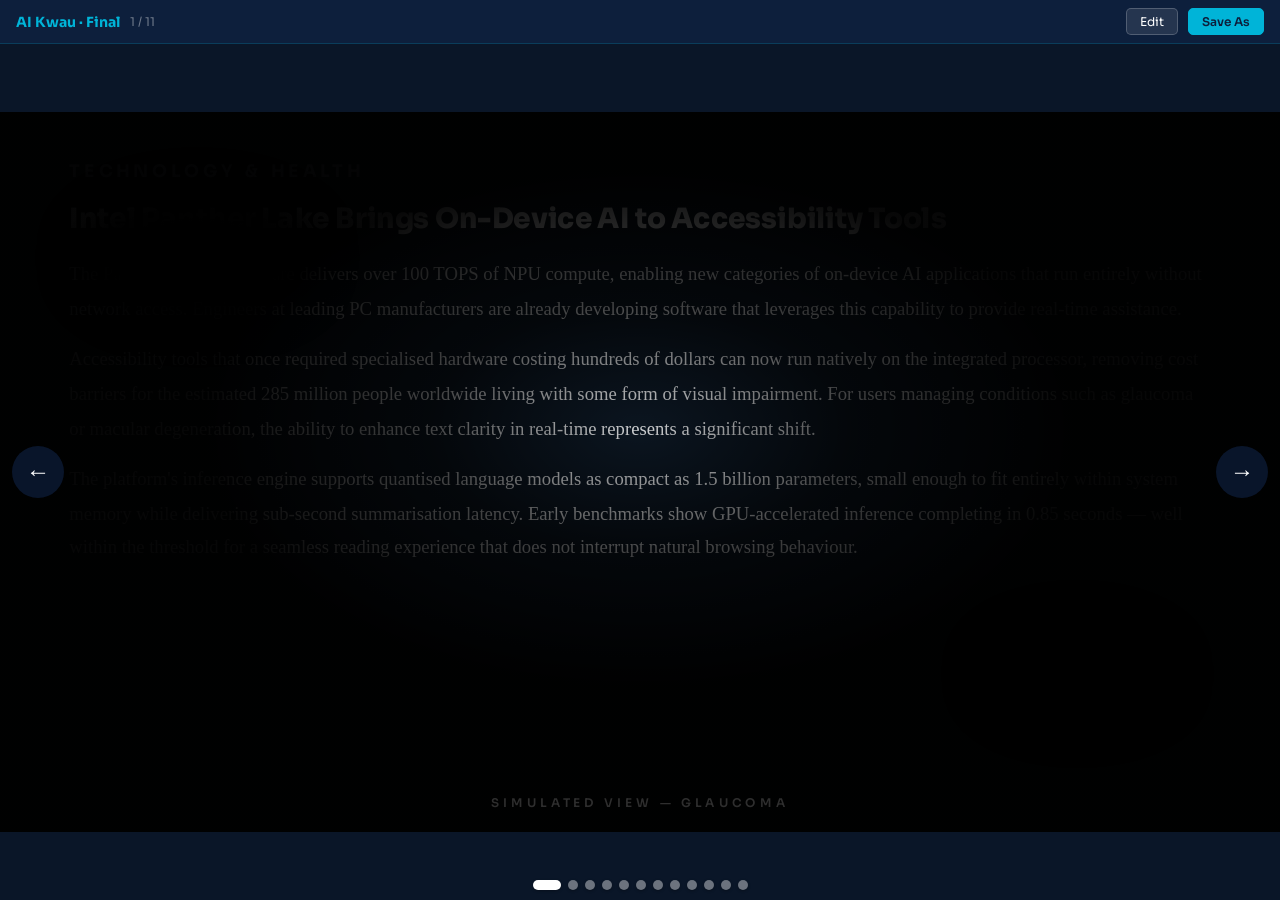
==== index.html @ 6c0c4f3b "slides: restore S7 arch, add Journey Map, clear S11 content - S7 (On-Device AI Stack): restore Brows" ====
<!DOCTYPE html>
<html lang="en">
<head>
<meta charset="UTF-8">
<meta name="viewport" content="width=device-width, initial-scale=1.0">
<title>AI Kwau — Final Presentation</title>
<link href="https://fonts.googleapis.com/css2?family=Sora:wght@300;400;600;700;800&display=swap" rel="stylesheet">
<style>
:root{
  --navy:#0d1f3c;--blue:#1a3a6b;
  --cyan:#00b4d8;--cyanl:#90e0ef;--cyanp:#caf0f8;
  --accent:#0077b6;--white:#fff;--bg:#f4f6fa;
  --gold:#f6ae2d;--goldd:#c9922a;
  --green:#06d6a0;
  --text:#1a1a2e;--muted:#4a5568;
}
*{box-sizing:border-box;margin:0;padding:0;}
body{font-family:'Sora',sans-serif;background:#0a1628;}

#toolbar{background:var(--navy);display:flex;align-items:center;padding:0 16px;height:44px;gap:10px;position:sticky;top:0;z-index:300;border-bottom:1px solid rgba(0,180,216,.2);}
.logo{font-family:'Sora',sans-serif;font-weight:700;font-size:14px;color:var(--cyan);}
.spacer{flex:1;}
.counter{font-size:12px;color:rgba(255,255,255,.4);font-family:'Sora',sans-serif;}
.tbtn{background:rgba(255,255,255,.1);border:1px solid rgba(255,255,255,.2);color:#fff;padding:5px 13px;border-radius:5px;font-size:12px;cursor:pointer;font-family:'Sora',sans-serif;}
.tbtn.primary{background:var(--cyan);border-color:var(--cyan);color:var(--navy);font-weight:600;}

@media(min-width:700px){
  body{height:100vh;overflow:hidden;display:flex;flex-direction:column;}
  #mobile-view{display:none;}
  #stage{flex:1;position:relative;overflow:hidden;}
  #slide-row{position:absolute;inset:0;}
  #slide-wrapper{position:absolute;inset:0;overflow:hidden;}
  .scaler{position:absolute;inset:0;width:960px;height:540px;transform-origin:top left;}
  .slide{position:absolute;inset:0;display:none;background:var(--white);}
  .slide.active{display:flex;}
  .snav{position:absolute;top:50%;transform:translateY(-50%);z-index:50;width:52px;height:52px;border-radius:50%;background:rgba(13,31,60,.7);color:#fff;border:none;font-size:24px;cursor:pointer;display:flex;align-items:center;justify-content:center;backdrop-filter:blur(4px);transition:background .2s;}
  .snav:hover{background:rgba(0,119,182,.9);}
  #btn-prev{left:12px;}#btn-next{right:12px;}
  #nav-bar{position:absolute;bottom:10px;left:0;right:0;display:flex;justify-content:center;z-index:50;}
  #dots{display:flex;gap:7px;}
  .dot{width:10px;height:10px;border-radius:50%;background:rgba(255,255,255,.4);cursor:pointer;transition:all .2s;box-shadow:0 1px 3px rgba(0,0,0,.3);}
  .dot.active{background:#fff;width:28px;border-radius:5px;}

  .tag{display:inline-block;font-family:'Sora',sans-serif;font-size:11px;font-weight:600;letter-spacing:2px;text-transform:uppercase;color:var(--cyan);background:rgba(0,180,216,.1);border:1px solid rgba(0,180,216,.3);padding:5px 14px;border-radius:20px;margin-bottom:16px;}
  .step-badge{display:inline-flex;align-items:center;gap:8px;font-family:'Sora',sans-serif;font-size:12px;font-weight:700;color:#fff;background:var(--cyan);padding:5px 14px;border-radius:20px;margin-bottom:14px;}
  .slide-title{font-family:'Sora',sans-serif;font-size:34px;font-weight:800;color:var(--navy);line-height:1.15;margin-bottom:8px;}
  .slide-sub{font-size:15px;color:var(--muted);line-height:1.6;font-weight:300;}
  .s-left{width:55%;padding:46px 48px;display:flex;flex-direction:column;justify-content:center;}
  .s-right{width:45%;display:flex;align-items:center;justify-content:center;position:relative;}

  /* S1 Cover */
  #s1{background:var(--navy);flex-direction:row;}
  #s1 .s-left{padding:54px 56px;}
  #s1 .brand{font-family:'Sora',sans-serif;font-size:68px;font-weight:800;color:#fff;letter-spacing:-3px;line-height:1;margin-bottom:6px;position:relative;align-self:flex-start;}
  #s1 .brand span{color:var(--cyan);}
  #s1 .tagline{font-size:16px;color:var(--cyanl);margin-bottom:5px;}
  #s1 .tagline-sub{font-family:'Sora',sans-serif;font-size:13px;color:rgba(144,224,239,.6);margin-bottom:30px;}
  #s1 .agenda{display:flex;flex-direction:column;gap:7px;}
  #s1 .ag-item{display:flex;align-items:center;gap:12px;font-size:13.5px;color:rgba(255,255,255,.75);}
  #s1 .ag-num{font-family:'Sora',sans-serif;font-size:13px;font-weight:800;color:var(--cyan);width:22px;}
  #s1 .s-right{background:linear-gradient(135deg,#0096c7,#023e8a);flex-direction:column;}
  #s1 .eye-svg{width:240px;height:240px;}
  #s1 .eye-cap{color:rgba(255,255,255,.35);font-size:10px;font-family:'Sora',sans-serif;letter-spacing:3px;margin-top:12px;}

  /* S2 */
  #s2{flex-direction:row;}
  #s2 .s-left{width:38%;background:var(--navy);padding:48px 38px;display:flex;flex-direction:column;justify-content:center;}
  #s2 .s-left .slide-title{color:#fff;font-size:34px;}
  #s2 .s-left .slide-sub{color:rgba(255,255,255,.55);font-size:14px;}
  #s2 .s-right{width:62%;display:flex;flex-direction:column;justify-content:center;align-items:stretch;}
  .pain-item{display:flex;align-items:center;gap:17px;padding:14px 19px;border-radius:12px;background:var(--bg);border-left:5px solid var(--cyan);}
  .pain-num{font-family:'Sora',sans-serif;font-size:24px;font-weight:800;color:var(--cyan);min-width:64px;}
  .pain-title{font-family:'Sora',sans-serif;font-size:18px;font-weight:700;color:var(--navy);line-height:1.2;}

  /* Feature demo slides */
  #sblind,#svisual1,#svisual2{flex-direction:row;}
  .fslide-left{width:42%;background:var(--navy);padding:40px 36px;display:flex;flex-direction:column;justify-content:center;gap:11px;}
  .fslide-right{width:58%;padding:28px 32px;display:flex;align-items:center;justify-content:center;}
  .demo-ph{width:100%;aspect-ratio:16/9;display:flex;flex-direction:column;align-items:center;justify-content:center;border:2px dashed rgba(0,180,216,.35);border-radius:16px;background:rgba(0,180,216,.04);gap:10px;padding:24px;}
  .ph-icon{font-size:44px;opacity:.45;}
  .ph-label{font-family:'Sora',sans-serif;font-size:13px;font-weight:700;color:rgba(0,180,216,.65);text-align:center;letter-spacing:.5px;}
  .ph-sub{font-family:'Sora',sans-serif;font-size:11px;color:rgba(0,180,216,.35);text-align:center;}
  .feat-item{display:flex;align-items:flex-start;gap:12px;padding:11px 14px;border-radius:10px;background:rgba(255,255,255,.06);border-left:3px solid rgba(0,180,216,.5);}
  .feat-item.gold{border-left-color:rgba(201,146,42,.6);}
  .feat-item.ai{border-left-color:rgba(0,180,216,.9);background:rgba(0,180,216,.1);}
  .fi-icon{font-size:20px;flex-shrink:0;margin-top:1px;}
  .fi-name{font-family:'Sora',sans-serif;font-size:14px;font-weight:700;color:#fff;line-height:1.2;}
  .fi-sub{font-family:'Sora',sans-serif;font-size:11px;color:rgba(255,255,255,.45);margin-top:2px;}

  /* S5 Live Demo transition */
  #s5{flex-direction:column;background:var(--navy);align-items:center;justify-content:center;text-align:center;}
  #s5 .demo-icon{font-size:64px;margin-bottom:18px;}
  #s5 .demo-title{font-family:'Sora',sans-serif;font-size:44px;font-weight:800;color:#fff;margin-bottom:10px;}
  #s5 .demo-sub{font-size:16px;color:rgba(255,255,255,.6);max-width:600px;line-height:1.6;margin-bottom:26px;}
  #s5 .demo-chip-row{display:flex;gap:10px;flex-wrap:wrap;justify-content:center;max-width:640px;}
  #s5 .demo-chip{font-size:12.5px;font-weight:600;color:var(--cyanl);background:rgba(0,180,216,.12);border:1px solid rgba(0,180,216,.3);padding:6px 16px;border-radius:20px;}

  /* S6 Journey */
  #s6{flex-direction:column;background:linear-gradient(135deg,#f0f7ff,#e8f4fd);}
  #s6 .s-top{padding:22px 48px 8px;}
  #s6 .journey{flex:1;display:flex;align-items:center;padding:0 28px 20px;gap:0;}
  /* Journey Map */
  #sjmap{flex-direction:column;background:linear-gradient(135deg,#f0f7ff,#e8f4fd);}
  #sjmap .s-top{padding:22px 48px 8px;}
  #sjmap .journey{flex:1;display:flex;align-items:center;padding:0 28px 20px;gap:0;}
  .j-step{flex:1;display:flex;flex-direction:column;align-items:center;text-align:center;position:relative;padding:0 4px;}
  .j-step:not(:last-child)::after{content:'→';position:absolute;right:-12px;top:20px;font-size:20px;color:var(--cyan);font-family:'Sora',sans-serif;z-index:2;}
  .j-icon{width:68px;height:68px;border-radius:50%;background:#fff;box-shadow:0 4px 14px rgba(0,0,0,.1);display:flex;align-items:center;justify-content:center;font-size:28px;margin-bottom:10px;border:3px solid var(--cyan);flex-shrink:0;}
  .j-step.gold .j-icon{border-color:var(--gold);}
  .j-name{font-family:'Sora',sans-serif;font-size:18px;font-weight:700;color:var(--navy);margin-bottom:5px;line-height:1.25;}
  .j-desc{font-size:13px;color:var(--muted);line-height:1.55;}
  .j-detail{font-size:10px;color:var(--accent);background:rgba(0,119,182,.07);border:1px solid rgba(0,119,182,.2);border-radius:8px;padding:4px 8px;line-height:1.5;text-align:center;margin-top:6px;width:100%;}

  /* S7 Architecture */
  #s7{flex-direction:column;background:linear-gradient(135deg,#f0f7ff,#e8f4fd);}
  #s7 .s-top{padding:20px 44px 10px;}
  #s7 .s-top .slide-title{color:var(--navy);font-size:34px;}
  #s7 .s-top .slide-sub{color:var(--muted);font-size:13px;}
  #s7 .arch-wrap{flex:1;padding:0 32px 14px;display:flex;flex-direction:column;gap:16px;justify-content:center;}
  #s7 .abox{background:rgba(0,0,0,.03);border-color:rgba(0,0,0,.1);}
  #s7 .abox.cyan{background:rgba(0,180,216,.09);border-color:rgba(0,180,216,.3);}
  #s7 .abox.gold{background:rgba(246,174,45,.1);border-color:rgba(201,146,42,.3);}
  #s7 .abox.green{background:rgba(6,214,160,.1);border-color:rgba(6,214,160,.3);}
  #s7 .abox-title{color:var(--navy);}
  #s7 .abox-sub{color:var(--muted);}
  #s7 .aarr{color:rgba(0,0,0,.25);}
  #s7 .arch-mid{color:var(--muted);border-top-color:rgba(0,0,0,.08);border-bottom-color:rgba(0,0,0,.08);}
  #s7 .result-chips{border-top-color:rgba(0,0,0,.1);}
  #s7 .rchip{background:rgba(0,0,0,.04);border-color:rgba(0,0,0,.1);}
  #s7 .rchip-num{color:var(--navy);}
  #s7 .rchip-lbl{color:var(--muted);}
  #s7 .arch-world-row{display:flex;align-items:stretch;gap:0;}
  .world-box{flex:1;border-radius:14px;padding:12px 16px;display:flex;flex-direction:column;gap:8px;}
  .world-box.browser{background:rgba(0,119,182,.05);border:2px solid rgba(0,119,182,.25);}
  .world-box.os{background:rgba(246,174,45,.07);border:2px solid rgba(201,146,42,.28);}
  .world-hdr{font-family:'Sora',sans-serif;font-size:14px;font-weight:800;color:var(--accent);margin-bottom:2px;}
  .world-box.os .world-hdr{color:var(--goldd);}
  .sub-world{border-radius:9px;padding:8px 12px;flex:1;display:flex;flex-direction:column;gap:5px;}
  .sub-world.main-w{background:rgba(0,180,216,.08);border:1px solid rgba(0,180,216,.3);}
  .sub-world.iso-w{background:rgba(0,119,182,.06);border:1px solid rgba(0,119,182,.2);}
  .sub-lbl{font-family:'Sora',sans-serif;font-size:10px;font-weight:700;letter-spacing:1px;text-transform:uppercase;margin-bottom:4px;}
  .sub-lbl.main-w{color:var(--cyan);}
  .sub-lbl.iso-w{color:var(--accent);}
  .w-item{font-family:'Sora',sans-serif;font-size:13px;font-weight:600;color:var(--navy);line-height:1.4;}
  .ce-bridge{text-align:center;font-family:'Sora',sans-serif;font-size:11px;color:var(--cyan);font-weight:600;letter-spacing:.5px;padding:2px 0;flex-shrink:0;}
  .nm-col{width:90px;flex-shrink:0;display:flex;flex-direction:column;align-items:center;justify-content:center;gap:6px;padding:0 6px;}
  .nm-lbl{font-family:'Sora',sans-serif;font-size:11px;font-weight:700;color:var(--accent);text-align:center;line-height:1.4;}
  .nm-arr{font-size:26px;color:var(--accent);opacity:.55;}
  .nm-sub{font-family:'Sora',sans-serif;font-size:9px;color:var(--muted);text-align:center;letter-spacing:.3px;}
  .os-item{display:flex;align-items:center;gap:10px;padding:8px 10px;background:rgba(201,146,42,.07);border-radius:9px;border:1px solid rgba(201,146,42,.2);}
  .os-icon{font-size:20px;flex-shrink:0;}
  .os-name{font-family:'Sora',sans-serif;font-size:13px;font-weight:700;color:var(--navy);line-height:1.2;}
  .os-sub-lbl{font-size:10px;color:var(--muted);margin-top:1px;}
  .br-item{display:flex;align-items:center;gap:10px;padding:8px 10px;background:rgba(0,119,182,.06);border-radius:9px;border:1px solid rgba(0,119,182,.2);}
  .arch-row7{display:flex;align-items:stretch;gap:0;}
  .abox{flex:1;background:rgba(255,255,255,.07);border:1px solid rgba(255,255,255,.13);border-radius:10px;padding:10px 12px;text-align:center;}
  .abox.cyan{background:rgba(0,180,216,.1);border-color:rgba(0,180,216,.35);}
  .abox.gold{background:rgba(246,174,45,.1);border-color:rgba(246,174,45,.3);}
  .abox.green{background:rgba(6,214,160,.1);border-color:rgba(6,214,160,.3);}
  .abox-icon{font-size:22px;margin-bottom:5px;}
  .abox-title{font-family:'Sora',sans-serif;font-size:16px;font-weight:700;color:#fff;margin-bottom:2px;}
  .abox-sub{font-size:12px;color:rgba(255,255,255,.4);line-height:1.5;}
  .aarr{width:30px;flex-shrink:0;display:flex;align-items:center;justify-content:center;color:rgba(0,180,216,.6);font-size:18px;}
  .arch-mid{text-align:center;font-family:'Sora',sans-serif;font-size:12px;font-weight:600;letter-spacing:1.5px;color:rgba(0,180,216,.5);padding:4px 0;}
  .result-chips{display:flex;gap:10px;justify-content:center;padding:4px 0;}
  .rchip{border-radius:10px;padding:7px 16px;text-align:center;}
  .rchip-num{font-family:'Sora',sans-serif;font-size:20px;font-weight:800;line-height:1;}
  .rchip-lbl{font-size:9px;margin-top:2px;}

  /* S8 Value */
  #s8{flex-direction:column;}
  #s8 .s-top{padding:28px 48px 10px;background:linear-gradient(90deg,#0d1f3c,#1a3a6b);}
  #s8 .s-top .slide-title{color:#fff;font-size:34px;}
  #s8 .s-top .slide-sub{color:rgba(255,255,255,.55);font-size:13px;}
  #s8 .cards-row{display:flex;flex:1;padding:16px 38px 32px;}
  .e-card{flex:1;margin:0 6px;padding:20px 16px;border-radius:12px;background:var(--bg);display:flex;flex-direction:column;gap:7px;border-top:4px solid var(--cyan);}
  .e-card .icon{font-size:26px;}
  .e-card .name{font-family:'Sora',sans-serif;font-size:22px;font-weight:700;color:var(--navy);line-height:1.3;}

  /* S10 Validation */
  #s10{flex-direction:column;background:linear-gradient(135deg,#f0f7ff,#e8f4fd);}
  #s10 .s-top{padding:20px 40px 8px;}
  #s10 .s-top .slide-title{color:var(--navy);font-size:34px;}
  #s10 .s-top .slide-sub{color:var(--muted);font-size:14px;}
  #s10 .val-body{flex:1;display:flex;padding:0 44px 18px;min-height:0;}
  #s10 .val-left{flex:1;display:flex;flex-direction:column;justify-content:space-between;}
  #s10 .val-hdr{display:grid;grid-template-columns:1fr 22px 1fr;gap:10px;padding:0 4px 6px;}
  #s10 .val-row{display:grid;grid-template-columns:1fr 22px 1fr;gap:10px;align-items:center;background:rgba(0,119,182,.05);border-radius:9px;padding:10px 14px;}
  #s10 .val-fb{font-size:16.5px;color:var(--text);}
  #s10 .val-arr{text-align:center;color:rgba(0,119,182,.5);font-size:15.5px;}
  #s10 .val-ship{font-size:18px;color:#059669;font-weight:700;}
  .vcheck{display:flex;align-items:flex-start;gap:10px;padding:8px 12px;border-radius:8px;background:rgba(6,214,160,.06);border-left:3px solid rgba(6,214,160,.5);margin-bottom:6px;}
  .vcheck-dot{width:18px;height:18px;border-radius:50%;background:rgba(6,214,160,.2);border:2px solid #06d6a0;display:flex;align-items:center;justify-content:center;font-size:9px;flex-shrink:0;margin-top:1px;}
  .vcheck-tx{font-size:12px;color:rgba(255,255,255,.85);line-height:1.5;}
  .vcheck-tx strong{color:var(--cyanl);}
  .iter-card{background:#fff;border-radius:10px;padding:12px 14px;border:1px solid rgba(0,0,0,.07);}
  .iter-title{font-family:'Sora',sans-serif;font-size:13px;font-weight:700;color:var(--navy);margin-bottom:8px;}
  .iter-row{display:flex;align-items:center;gap:8px;font-size:12px;color:var(--muted);margin-bottom:5px;line-height:1.45;}
  .iter-row .from{color:#e74c3c;text-decoration:line-through;font-family:'Sora',sans-serif;font-size:11px;}
  .iter-row .to{color:#059669;font-weight:700;font-family:'Sora',sans-serif;font-size:11px;}

  /* S11 Future Roadmap */
  #s11{flex-direction:column;background:linear-gradient(135deg,#f0f7ff,#e8f4fd);}
  #s11 .s-top{padding:24px 48px 10px;}
  #s11 .s-top .slide-title{color:var(--navy);font-size:34px;}
  #s11 .s-top .slide-sub{color:var(--muted);font-size:14px;}
  #s11 .rm-grid{flex:1;display:grid;grid-template-columns:1fr 1fr;grid-template-rows:auto auto;align-content:center;gap:12px;padding:0 48px 36px;}
  .rm-card{background:rgba(246,174,45,.08);border:1px solid rgba(201,146,42,.25);border-radius:14px;padding:12px 24px;display:flex;flex-direction:column;gap:6px;}
  .rm-icon{font-size:26px;}
  .rm-title{font-family:'Sora',sans-serif;font-size:22px;font-weight:800;color:var(--navy);}
  .rm-sub{font-size:15px;color:var(--muted);line-height:1.5;}

  /* KPIs */
  #skpi{flex-direction:column;background:linear-gradient(135deg,#f0f7ff,#e8f4fd);}
  #skpi .s-top{padding:18px 44px 4px;}
  #skpi .s-top .slide-title{font-size:34px;color:var(--navy);}
  #skpi .kpi-grid{display:flex;padding:0 40px 28px;gap:16px;flex:1;}
  .kpi-card{flex:1;background:var(--bg);border-radius:14px;padding:20px 18px;border-top:4px solid;box-shadow:0 2px 8px rgba(0,0,0,.05);}
  .kpi-card.cyan{border-top-color:var(--cyan);}
  .kpi-card.gold{border-top-color:var(--gold);}
  .kpi-card.green{border-top-color:var(--green);}
  .kpi-icon{font-size:28px;margin-bottom:8px;}
  .kpi-cat{font-family:'Sora',sans-serif;font-size:15px;font-weight:800;color:var(--navy);margin-bottom:12px;}
  .kpi-item{display:flex;align-items:flex-start;gap:8px;margin-bottom:8px;font-size:14px;color:var(--text);line-height:1.5;}
  .kpi-item .kpi-dot{width:6px;height:6px;border-radius:50%;flex-shrink:0;margin-top:6px;}
  .kpi-dot.cyan{background:var(--cyan);}
  .kpi-dot.gold{background:var(--gold);}
  .kpi-dot.green{background:var(--green);}
  .kpi-achieved{display:inline-block;font-family:'Sora',sans-serif;font-size:9px;font-weight:700;color:#059669;background:rgba(6,214,160,.12);border:1px solid rgba(6,214,160,.3);padding:1px 6px;border-radius:8px;margin-left:4px;}
}
@media(max-width:699px){
  #stage{display:none;}
  #mobile-view{display:block;padding:14px 14px 56px;}
  .mc{background:#fff;border-radius:18px;overflow:hidden;box-shadow:0 4px 22px rgba(0,0,0,.12);margin-bottom:16px;}
  .mh{padding:22px 18px 18px;}
  .mh.dark{background:var(--navy);}
  .mh.light{background:var(--bg);}
  .m-tag{display:inline-block;font-family:'Sora',sans-serif;font-size:10px;font-weight:600;letter-spacing:2px;text-transform:uppercase;color:var(--cyan);background:rgba(0,180,216,.15);border:1px solid rgba(0,180,216,.35);padding:4px 12px;border-radius:20px;margin-bottom:10px;}
  .m-tag.lt{color:var(--accent);background:rgba(0,119,182,.1);border-color:rgba(0,119,182,.3);}
  .m-title{font-family:'Sora',sans-serif;font-size:clamp(24px,6.5vw,30px);font-weight:800;color:#fff;line-height:1.2;margin-bottom:4px;}
  .m-title.dk{color:var(--navy);}
  .m-title span{color:var(--cyan);}
  .m-sub{font-size:clamp(13px,3.8vw,15px);color:rgba(255,255,255,.65);line-height:1.5;}
  .m-sub.dk{color:var(--muted);}
  .m-list{display:flex;flex-direction:column;gap:9px;padding:14px;}
  .m-grid{display:grid;grid-template-columns:1fr 1fr;gap:10px;padding:14px;}
  .m-ac{padding:15px;border-radius:12px;}
  .m-ac.c1{background:#e8f4fd;}.m-ac.c2{background:#fef3e2;}.m-ac.c3{background:#e8fdf5;}.m-ac.c4{background:#fde8f5;}.m-ac.c5{background:#f0e8fd;}
  .m-ac .icon{font-size:24px;margin-bottom:4px;}
  .m-ac .mpct{font-family:'Sora',sans-serif;font-size:clamp(22px,6vw,28px);font-weight:800;color:var(--accent);line-height:1;margin-bottom:5px;}
  .m-ac .name{font-family:'Sora',sans-serif;font-size:clamp(13px,3.5vw,15px);font-weight:700;color:var(--navy);}
  .m-pain{display:flex;align-items:center;gap:13px;padding:13px 15px;background:var(--bg);border-radius:11px;border-left:4px solid var(--cyan);}
  .m-pn{font-family:'Sora',sans-serif;font-size:clamp(19px,5.2vw,23px);font-weight:800;color:var(--cyan);min-width:58px;}
  .m-pt{font-family:'Sora',sans-serif;font-size:clamp(15px,4.2vw,18px);font-weight:700;color:var(--navy);}
  .m-ev{display:flex;align-items:center;gap:8px;font-size:clamp(13px,3.6vw,15px);color:rgba(255,255,255,.8);margin-top:7px;}
  .m-evn{font-family:'Sora',sans-serif;font-size:clamp(18px,5vw,22px);font-weight:800;color:var(--cyan);}
  .m-feat{background:var(--navy);border-radius:12px;padding:15px;position:relative;overflow:hidden;margin-bottom:9px;}
  .m-feat::before{content:'';position:absolute;top:0;left:0;right:0;height:4px;background:var(--cyan);}
  .m-frow{display:flex;align-items:center;gap:10px;margin-bottom:5px;}
  .m-ficon{font-size:22px;}
  .m-fname{font-family:'Sora',sans-serif;font-size:clamp(15px,4vw,17px);font-weight:700;color:#fff;}
  .m-ftag{font-size:clamp(11px,3vw,13px);color:var(--cyan);font-family:'Sora',sans-serif;font-weight:600;margin-left:auto;}
  .m-fen{font-size:clamp(12px,3.2vw,14px);color:rgba(255,255,255,.5);font-family:'Sora',sans-serif;}
  .m-jstep{display:flex;gap:14px;padding:13px 15px;background:var(--bg);border-radius:12px;margin-bottom:9px;align-items:center;}
  .m-jicon{width:52px;height:52px;border-radius:50%;background:#fff;border:3px solid var(--cyan);display:flex;align-items:center;justify-content:center;font-size:24px;flex-shrink:0;}
  .m-jname{font-family:'Sora',sans-serif;font-size:clamp(14px,3.8vw,16px);font-weight:700;color:var(--navy);}
  .m-jdesc{font-size:clamp(12px,3.3vw,14px);color:var(--muted);line-height:1.45;margin-top:2px;}
  .m-sum{display:flex;gap:12px;background:rgba(0,180,216,.07);border-radius:11px;padding:13px 15px;border-left:4px solid var(--cyan);margin-bottom:9px;}
  .m-si{font-size:19px;min-width:24px;}
  .m-st{font-size:clamp(13px,3.7vw,15px);color:var(--text);line-height:1.55;}
  .m-st strong{color:var(--accent);font-family:'Sora',sans-serif;}
  .m-ag{display:flex;gap:11px;padding:10px 16px;align-items:center;border-bottom:1px solid rgba(0,0,0,.05);}
  .m-agn{font-family:'Sora',sans-serif;font-size:clamp(14px,3.8vw,16px);font-weight:800;color:var(--cyan);min-width:24px;}
  .m-agt{font-size:clamp(14px,3.8vw,16px);color:var(--text);}
}
body.edit-mode .slide [contenteditable]{outline:1.5px dashed rgba(0,180,216,.55);border-radius:3px;cursor:text;}
body.edit-mode .slide [contenteditable]:focus{outline:2px solid var(--cyan);background:rgba(0,180,216,.04);}
#btn-edit.on,#btn-move.on{background:rgba(0,180,216,.2);border-color:var(--cyan);color:var(--cyan);}
#btn-move{display:none;}
body.edit-mode #btn-move{display:inline-flex;}
body.move-mode #scaler,body.move-mode #scaler *{cursor:grab!important;}
body.move-mode #scaler *:active{cursor:grabbing!important;}
</style>
</head>
<body>

<div id="toolbar">
  <span class="logo">AI Kwau · Final</span>
  <span class="counter" id="counter">1 / 11</span>
  <div class="spacer"></div>
  <button class="tbtn" id="btn-edit" onclick="toggleEdit()"> Edit</button>
  <button class="tbtn" id="btn-move" onclick="toggleMove()">↖ Move</button>
  <button class="tbtn primary" onclick="saveAsNew()"> Save As</button>
</div>

<div id="stage">
  <div id="slide-row">
    <div id="slide-wrapper">
      <div class="scaler" id="scaler">

      <!-- Glaucoma Vision Simulation — slide 1 -->
      <div class="slide active" id="smot" style="overflow:hidden;background:#0b1520;">
        <!-- Simulated webpage text fills the entire slide -->
        <div style="position:absolute;inset:0;padding:36px 52px;font-family:'Georgia',serif;color:rgba(255,255,255,.8);overflow:hidden;">
          <div style="font-family:'Sora',sans-serif;font-size:13px;font-weight:700;color:rgba(255,255,255,.5);letter-spacing:3px;text-transform:uppercase;margin-bottom:14px;">Technology &amp; Health</div>
          <div style="font-family:'Sora',sans-serif;font-size:21px;font-weight:800;color:rgba(255,255,255,.9);line-height:1.25;margin-bottom:16px;">Intel Panther Lake Brings On-Device AI to Accessibility Tools</div>
          <div style="font-size:14px;line-height:1.85;margin-bottom:12px;">The Panther Lake architecture delivers over 100 TOPS of NPU compute, enabling new categories of on-device AI applications that run entirely without network access. Engineers at leading PC manufacturers are already developing software that leverages this capability to provide real-time assistance.</div>
          <div style="font-size:14px;line-height:1.85;margin-bottom:12px;">Accessibility tools that once required specialised hardware costing hundreds of dollars can now run natively on the integrated processor, removing cost barriers for the estimated 285 million people worldwide living with some form of visual impairment. For users managing conditions such as glaucoma or macular degeneration, the ability to enhance text clarity in real-time represents a significant shift.</div>
          <div style="font-size:14px;line-height:1.85;">The platform's inference engine supports quantised language models as compact as 1.5 billion parameters, small enough to fit entirely within system memory while delivering sub-second summarisation latency. Early benchmarks show GPU-accelerated inference completing in 0.85 seconds — well within the threshold for a seamless reading experience that does not interrupt natural browsing behaviour.</div>
        </div>
        <!-- Strong radial vignette: tight clear centre, near-black periphery -->
        <div style="position:absolute;inset:0;background:radial-gradient(ellipse 34% 36% at 50% 44%,transparent 0%,rgba(0,0,0,.68) 48%,rgba(0,0,0,.97) 100%);pointer-events:none;"></div>
        <!-- Scotoma patch — upper-left -->
        <div style="position:absolute;top:11%;left:6%;width:180px;height:100px;background:rgba(0,0,0,.92);border-radius:50%;filter:blur(14px);pointer-events:none;"></div>
        <!-- Scotoma patch — lower-right -->
        <div style="position:absolute;bottom:14%;right:8%;width:150px;height:85px;background:rgba(0,0,0,.9);border-radius:50%;filter:blur(12px);pointer-events:none;"></div>
        <!-- Caption -->
        <div style="position:absolute;bottom:16px;left:50%;transform:translateX(-50%);font-family:'Sora',sans-serif;font-size:9px;font-weight:600;letter-spacing:3px;text-transform:uppercase;color:rgba(255,255,255,.18);white-space:nowrap;">Simulated View — Glaucoma</div>
      </div>

      <!-- S1 Cover -->
      <div class="slide" id="s1">
        <div class="s-left">
          <div class="tag">Final Presentation</div>
          <div class="brand">AI<span>·</span>Kwau<span style="position:absolute;left:100%;bottom:65%;font-family:'Sora',sans-serif;font-size:15px;font-weight:400;color:var(--cyanl);opacity:.8;letter-spacing:2px;white-space:nowrap;line-height:1;">愛看有</span></div>
          <div class="tagline">Webcam × AI — see clearly, understand instantly</div>
          <div style="margin-top:24px;padding-top:11px;border-top:1px solid rgba(255,255,255,.08);">
            <div style="font-family:'Sora',sans-serif;font-size:12px;font-weight:600;letter-spacing:2px;text-transform:uppercase;color:rgba(144,224,239,.5);margin-bottom:6px;">Team</div>
            <div style="font-family:'Sora',sans-serif;font-size:15px;color:rgba(255,255,255,.7);">Calvin Chen &nbsp;·&nbsp; Ava Lu &nbsp;·&nbsp; Thomas Chang &nbsp;·&nbsp; Yorke Lee</div>
          </div>
        </div>
        <div class="s-right">
          <svg class="eye-svg" viewBox="0 0 200 200">
            <defs><radialGradient id="eg" cx="50%" cy="50%"><stop offset="0%" stop-color="#00b4d8" stop-opacity=".3"/><stop offset="100%" stop-color="#023e8a" stop-opacity="0"/></radialGradient></defs>
            <circle cx="100" cy="100" r="90" fill="none" stroke="rgba(0,180,216,.12)" stroke-width="1"/>
            <circle cx="100" cy="100" r="70" fill="none" stroke="rgba(0,180,216,.18)" stroke-width="1"/>
            <circle cx="100" cy="100" r="50" fill="none" stroke="rgba(0,180,216,.28)" stroke-width="1.5"/>
            <ellipse cx="100" cy="100" rx="80" ry="36" fill="none" stroke="rgba(0,180,216,.5)" stroke-width="1.5"/>
            <circle cx="100" cy="100" r="28" fill="url(#eg)" stroke="rgba(0,180,216,.6)" stroke-width="2"/>
            <circle cx="100" cy="100" r="12" fill="rgba(0,180,216,.4)" stroke="#00b4d8" stroke-width="1.5"/>
            <circle cx="100" cy="100" r="4" fill="#00b4d8"/>
            <path d="M60 60 Q100 20 140 60" fill="none" stroke="#00b4d8" stroke-width="1.5" stroke-dasharray="3,4" opacity=".6"/>
            <path d="M20 20L20 34M20 20L34 20" stroke="rgba(0,180,216,.5)" stroke-width="2" fill="none"/>
            <path d="M180 20L166 20M180 20L180 34" stroke="rgba(0,180,216,.5)" stroke-width="2" fill="none"/>
            <path d="M20 180L20 166M20 180L34 180" stroke="rgba(0,180,216,.5)" stroke-width="2" fill="none"/>
            <path d="M180 180L166 180M180 180L180 166" stroke="rgba(0,180,216,.5)" stroke-width="2" fill="none"/>
          </svg>
        </div>
      </div>

      <!-- S2 Problem Statement — left panel updated with competitor context -->
      <div class="slide" id="s2">
        <div class="s-left" style="width:36%;background:var(--navy);padding:44px 38px;display:flex;flex-direction:column;justify-content:center;">
          <div class="step-badge">1 · Problem Statement</div>
          <div class="slide-title" style="color:#fff;line-height:1.05;margin-bottom:4px;">The 20%</div>
          <div style="font-family:'Sora',sans-serif;font-size:15px;font-weight:400;color:rgba(255,255,255,.55);margin-bottom:16px;">Vision-Impaired PC Users</div>
          <div style="background:rgba(0,180,216,.1);border:1px solid rgba(0,180,216,.3);border-radius:14px;padding:16px 22px;margin-bottom:12px;">
            <div style="font-family:'Sora',sans-serif;font-size:56px;font-weight:800;color:var(--cyan);line-height:1;">59%</div>
            <div style="font-size:14px;color:rgba(255,255,255,.75);margin-top:8px;line-height:1.4;">never adopted an assistive tool</div>
          </div>
          <div style="padding:10px 14px;background:rgba(231,76,60,.08);border:1px solid rgba(231,76,60,.28);border-radius:10px;margin-bottom:10px;">
            <div style="font-family:'Sora',sans-serif;font-size:10px;font-weight:700;color:rgba(231,76,60,.85);letter-spacing:.5px;margin-bottom:6px;">Why Existing Tools Are Abandoned</div>
            <div style="font-family:'Sora',sans-serif;font-size:12px;color:rgba(255,255,255,.6);margin-bottom:4px;"><span style="color:var(--gold);font-weight:700;">⏻ Always-on required</span> — Magnifier &amp; Narrator need constant manual activation</div>
            <div style="font-family:'Sora',sans-serif;font-size:12px;color:rgba(255,255,255,.6);"><span style="color:var(--gold);font-weight:700;"> Special hardware</span> — Tobii eye trackers cost $100–$300 extra</div>
          </div>
          <div style="font-size:11px;color:rgba(255,255,255,.25);">Survey n=17 · Avg PC experience 3.4 / 5</div>
        </div>
        <div class="s-right" style="width:64%;padding:32px 40px;display:flex;flex-direction:column;justify-content:center;gap:11px;">
          <div style="font-family:'Sora',sans-serif;font-size:11px;font-weight:700;letter-spacing:2px;text-transform:uppercase;color:var(--accent);margin-bottom:2px;">Five Daily Pain Points</div>
          <div class="pain-item"><div class="pain-num">71%</div><div class="pain-title">Eye strain from long screen time</div></div>
          <div class="pain-item"><div class="pain-num">65%</div><div class="pain-title">Text too small to read</div></div>
          <div class="pain-item"><div class="pain-num">47%</div><div class="pain-title">Low screen contrast</div></div>
          <div class="pain-item"><div class="pain-num">24%</div><div class="pain-title">Cursor hard to track and locate</div></div>
          <div class="pain-item"><div class="pain-num">18%</div><div class="pain-title">Can't find buttons or links</div></div>
        </div>
      </div>

      <!-- Blind Area — feature slide with demo video placeholder -->
      <div class="slide" id="sblind">
        <div class="fslide-left">
          <div class="step-badge" style="background:var(--goldd);">2 · Proposed Solution</div>
          <div class="slide-title" style="color:#fff;font-size:30px;line-height:1.1;margin-bottom:4px;">Blind Area<span style="font-family:'Sora',sans-serif;font-size:14px;font-weight:300;color:rgba(255,255,255,.45);display:block;margin-top:4px;">Unvisited zones — AI detects &amp; guides</span></div>
          <div class="feat-item gold">
            <div><div class="fi-name">Gaze Heatmap</div><div class="fi-sub">Gaussian Mixture Model — maps visited vs cold zones across the page</div></div>
          </div>
        </div>
        <div class="fslide-right">
          <div class="demo-ph">
            <div class="ph-label">Demo Video — Blind-Spot Hints</div>
            <div class="ph-sub">Replace with demo video file</div>
          </div>
        </div>
      </div>

      <!-- Visible Area: Text Enhancement — feature slide with screenshot/GIF placeholder -->
      <div class="slide" id="svisual1">
        <div class="fslide-left">
          <div class="step-badge">2 · Proposed Solution</div>
          <div class="slide-title" style="color:#fff;font-size:30px;line-height:1.1;margin-bottom:4px;">Visible Area<span style="font-family:'Sora',sans-serif;font-size:14px;font-weight:300;color:rgba(255,255,255,.45);display:block;margin-top:4px;">Text Enhancement — triggered by gaze hold</span></div>
          <div class="feat-item">
            <div><div class="fi-name">Bold &amp; Darken</div><div class="fi-sub">Heavier weight + darkened text on the hovered paragraph</div></div>
          </div>
          <div class="feat-item">
            <div><div class="fi-name">Font Enlargement</div><div class="fi-sub">Adjustable 1.0×–3.0× via popup slider — live preview</div></div>
          </div>
          <div class="feat-item">
            <div><div class="fi-name">High Contrast Themes <span style="font-size:10px;font-weight:700;color:var(--green);background:rgba(6,214,160,.12);border:1px solid rgba(6,214,160,.3);border-radius:5px;padding:1px 7px;margin-left:4px;"> 5.0 / 5</span></div><div class="fi-sub">5 themes — Nightsky, Aquatic, Desert, Dusk, Off</div></div>
          </div>
        </div>
        <div class="fslide-right">
          <div class="demo-ph">
            <div class="ph-label">Screenshot / GIF — Text Enhancement</div>
            <div class="ph-sub">Replace with screenshot or animated GIF</div>
          </div>
        </div>
      </div>

      <!-- Visible Area: AI Summary — feature slide with demo video placeholder -->
      <div class="slide" id="svisual2">
        <div class="fslide-left">
          <div class="step-badge">2 · Proposed Solution</div>
          <div class="slide-title" style="color:#fff;font-size:30px;line-height:1.1;margin-bottom:4px;">Visible Area<span style="font-family:'Sora',sans-serif;font-size:14px;font-weight:300;color:rgba(255,255,255,.45);display:block;margin-top:4px;">AI Paragraph Summary</span></div>
          <div class="feat-item ai">
            <div><div class="fi-name" style="color:var(--cyanl);">Qwen2.5-1.5B INT4</div><div class="fi-sub">On-device · No cloud · No API fees · Privacy-first</div></div>
          </div>
          <div class="feat-item">
            <div class="fi-icon">⚡</div>
            <div><div class="fi-name">GPU 0.85s · CPU 1.32s</div><div class="fi-sub">Intel Panther Lake benchmark — meets &lt;1s target on GPU</div></div>
          </div>
          <div class="feat-item">
            <div><div class="fi-name">Click-to-Reveal</div><div class="fi-sub">Hover 1.5s → "點擊摘要" tag → click to replace text with bullet summary</div></div>
          </div>
          <div style="padding:10px 14px;background:rgba(6,214,160,.1);border:1px solid rgba(6,214,160,.3);border-radius:10px;">
            <div style="font-family:'Sora',sans-serif;font-size:13px;font-weight:700;color:var(--green);margin-bottom:2px;">AI Summary validated — 4.3 / 5</div>
            <div style="font-family:'Sora',sans-serif;font-size:11px;color:rgba(255,255,255,.5);">Helps absorb content · Accurate key points · Faster comprehension</div>
          </div>
        </div>
        <div class="fslide-right">
          <div class="demo-ph">
            <div class="ph-label">Demo Video — AI Summary</div>
            <div class="ph-sub">Replace with demo video file</div>
          </div>
        </div>
      </div>

      <!-- S7 AI Architecture -->
      <div class="slide" id="s7">
        <div class="s-top">
          <div class="step-badge">2 · Proposed Solution</div>
          <div class="slide-title">On-Device AI Stack</div>
          <div class="slide-sub">All inference runs locally — no API, no cloud, no data leaves the laptop</div>
        </div>
        <div class="arch-wrap">
          <div class="arch-world-row">
            <div class="world-box browser">
              <div class="world-hdr">Browser World</div>
              <div class="br-item"><div><div class="os-name">Gaze Tracking</div><div class="os-sub-lbl">Mouse hover · Webcam</div></div></div>
              <div class="br-item"><div><div class="os-name">Content Enhancement</div><div class="os-sub-lbl">Text enhancement · AI Summary</div></div></div>
              <div class="br-item"><div><div class="os-name">Service Worker</div><div class="os-sub-lbl">Native port routing</div></div></div>
            </div>
            <div class="nm-col">
              <div class="nm-lbl">Native<br>Messaging</div>
              <div class="nm-arr">↔</div>
              <div class="nm-sub">stdin / stdout</div>
            </div>
            <div class="world-box os">
              <div class="world-hdr">OS World</div>
              <div class="os-item"><div><div class="os-name">Native Host</div><div class="os-sub-lbl">PyInstaller · Windows</div></div></div>
              <div class="os-item"><div><div class="os-name">OpenVINO GenAI</div><div class="os-sub-lbl">Inference Runtime</div></div></div>
              <div class="os-item"><div><div class="os-name">Qwen2.5-1.5B INT4</div><div class="os-sub-lbl">On-device AI Model</div></div></div>
            </div>
          </div>
          <div style="display:flex;flex-direction:column;gap:4px;">
            <div class="result-chips">
              <div class="rchip" style="background:rgba(0,180,216,.12);border:1px solid rgba(0,180,216,.3);">
                <div class="rchip-num" style="color:var(--cyan);">0.85s</div>
                <div class="rchip-lbl" style="color:var(--muted);">GPU · 71 tok/s</div>
              </div>
              <div class="rchip" style="background:rgba(0,0,0,.04);border:1px solid rgba(0,0,0,.1);">
                <div class="rchip-num" style="color:var(--navy);">1.32s</div>
                <div class="rchip-lbl" style="color:var(--muted);">CPU · 45 tok/s</div>
              </div>
              <div class="rchip" style="background:rgba(0,0,0,.04);border:1px solid rgba(0,0,0,.1);">
                <div class="rchip-num" style="color:var(--navy);">1.62s</div>
                <div class="rchip-lbl" style="color:var(--muted);">NPU · 37 tok/s</div>
              </div>
            </div>
            <div style="text-align:center;font-family:'Sora',sans-serif;font-size:13px;font-weight:600;color:var(--muted);letter-spacing:.5px;">Test Environment · KentoI (Intel Panther Lake)</div>
          </div>
        </div>
      </div>

      <!-- User Journey Map -->
      <div class="slide" id="sjmap">
        <div class="s-top">
          <div class="step-badge">3 · User Experience Flow</div>
          <div class="slide-title" style="font-size:30px;">User Journey Map</div>
        </div>
        <div class="journey">
          <div class="j-step">
            <div class="j-icon"></div>
            <div class="j-name">Pre-installed</div>
            <div class="j-desc">Ready at boot<br>No setup needed</div>
          </div>
          <div class="j-step">
            <div class="j-icon"></div>
            <div class="j-name">One-time Setup</div>
            <div class="j-desc">25-point gaze calibration<br>Done once · ~60 seconds</div>
          </div>
          <div class="j-step">
            <div class="j-icon"></div>
            <div class="j-name">Browse Normally</div>
            <div class="j-desc">AI runs silently<br>No habit change</div>
          </div>
          <div class="j-step gold">
            <div class="j-icon"></div>
            <div class="j-name">Gaze Holds 1.5s</div>
            <div class="j-desc">Text enhancements<br>AI Summary appears</div>
          </div>
          <div class="j-step">
            <div class="j-icon"></div>
            <div class="j-name">Read Faster</div>
            <div class="j-desc">Summary aids comprehension</div>
          </div>
        </div>
      </div>

      <!-- S6 Read Faster — timing data -->
      <div class="slide" id="s6" style="flex-direction:column;background:linear-gradient(135deg,#f0f7ff,#e8f4fd);">
        <div class="s-top" style="padding:26px 56px 10px;text-align:center;">
          <div class="step-badge" style="display:inline-flex;">3 · User Experience</div>
          <div class="slide-title" style="color:var(--navy);font-size:40px;margin-top:8px;">Read Faster</div>
          <div class="slide-sub" style="color:var(--muted);font-size:14px;margin-top:4px;">Measured reading time across three conditions — same 300-word article, same user</div>
        </div>
        <div style="flex:1;display:flex;align-items:flex-end;justify-content:center;padding:0 72px 48px;gap:32px;">
          <!-- Column 1: Baseline -->
          <div style="flex:1;display:flex;flex-direction:column;align-items:center;gap:10px;">
            <div style="font-family:'Sora',sans-serif;font-size:40px;font-weight:800;color:var(--navy);letter-spacing:-1px;">4:12</div>
            <div style="width:100%;border-radius:10px 10px 0 0;background:rgba(0,119,182,.25);height:180px;"></div>
            <div style="font-family:'Sora',sans-serif;font-size:13px;font-weight:700;color:var(--navy);text-align:center;">Baseline</div>
            <div style="font-family:'Sora',sans-serif;font-size:11px;color:var(--muted);text-align:center;">No enhancement</div>
          </div>
          <!-- Column 2: Bold + High Contrast -->
          <div style="flex:1;display:flex;flex-direction:column;align-items:center;gap:10px;">
            <div style="font-family:'Sora',sans-serif;font-size:40px;font-weight:800;color:var(--cyan);letter-spacing:-1px;">2:37</div>
            <div style="width:100%;border-radius:10px 10px 0 0;background:rgba(0,180,216,.45);height:112px;"></div>
            <div style="font-family:'Sora',sans-serif;font-size:13px;font-weight:700;color:var(--accent);text-align:center;">Bold + High Contrast</div>
            <div style="font-family:'Sora',sans-serif;font-size:14px;font-weight:800;color:var(--cyan);">38% faster</div>
          </div>
          <!-- Column 3: + AI Summary -->
          <div style="flex:1;display:flex;flex-direction:column;align-items:center;gap:10px;">
            <div style="font-family:'Sora',sans-serif;font-size:40px;font-weight:800;color:var(--green);letter-spacing:-1px;">1:21</div>
            <div style="width:100%;border-radius:10px 10px 0 0;background:rgba(6,214,160,.55);height:58px;"></div>
            <div style="font-family:'Sora',sans-serif;font-size:13px;font-weight:700;color:#059669;text-align:center;">+ AI Summary</div>
            <div style="font-family:'Sora',sans-serif;font-size:14px;font-weight:800;color:var(--green);">68% faster</div>
          </div>
        </div>
      </div>

      <!-- S8 Value: Curb-Cut Effect -->
      <div class="slide" id="s8">
        <div class="s-top">
          <div class="step-badge" style="background:var(--gold);color:var(--navy);">4 · Value &amp; Impact / Curb-Cut</div>
          <div class="slide-title">Curb-Cut Effect — From 20% to Everyday Users<span style="font-family:'Sora',sans-serif;font-size:14px;font-weight:300;color:rgba(255,255,255,.45);display:block;margin-top:4px;">The same solution works for everyday users — not just vision-impaired</span></div>
        </div>
        <div class="cards-row">
          <div class="e-card">
            <div class="icon">☀</div>
            <div class="name">Screen Glare &amp; Reflections</div>
            <div style="font-size:15px;color:var(--muted);line-height:1.5;margin-top:6px;">Same visual experience as dim-vision users</div>
          </div>
          <div class="e-card">
            <div class="name">Outdoor Bright Sunlight</div>
            <div style="font-size:15px;color:var(--muted);line-height:1.5;margin-top:6px;">Identical to the daily reality of foggy-vision users</div>
          </div>
          <div class="e-card">
            <div class="name">Eye Strain from Long Screen Time</div>
            <div style="font-size:15px;color:var(--muted);line-height:1.5;margin-top:6px;">#1 pain point for 71% of impaired users — common for everyone after extended sessions</div>
          </div>
          <div class="e-card" style="border-top-color:var(--gold);">
            <div class="name">Busy Readers &amp; Skimmers</div>
            <div style="font-size:15px;color:var(--muted);line-height:1.5;margin-top:6px;">AI summary helps anyone quickly grasp paragraph meaning without reading every word</div>
          </div>
        </div>
      </div>


      <!-- S11 Future Roadmap -->
      <div class="slide" id="s11">
        <div class="s-top">
          <div class="step-badge">5 · Future Roadmap</div>
          <div class="slide-title">What Users Want Next</div>
          <div class="slide-sub">Wishlist from user testing — planned iterations beyond the PoC</div>
        </div>
      </div>

      <!-- Post-Launch Validation Plan -->
      <div class="slide" id="skpi" style="flex-direction:column;background:linear-gradient(135deg,#f0f7ff,#e8f4fd);">
        <div class="s-top" style="padding:22px 48px 10px;">
          <div class="step-badge">6 · Post-Launch Validation</div>
          <div class="slide-title" style="color:var(--navy);font-size:34px;">Proving Real-World Impact</div>
          <div class="slide-sub" style="color:var(--muted);font-size:13px;">How we confirm the solution works after official HP shipment — measurable, time-bound, independent</div>
        </div>
        <div style="flex:1;display:grid;grid-template-columns:1fr 1fr;grid-template-rows:1fr 1fr;gap:12px;padding:0 44px 28px;">
          <div style="background:#fff;border-radius:14px;padding:18px 22px;border-left:4px solid var(--cyan);box-shadow:0 2px 8px rgba(0,0,0,.05);">
            <div style="font-family:'Sora',sans-serif;font-size:11px;font-weight:700;letter-spacing:1.5px;text-transform:uppercase;color:var(--cyan);margin-bottom:8px;">Month 1–6 · Adoption Study</div>
            <div style="font-family:'Sora',sans-serif;font-size:18px;font-weight:800;color:var(--navy);margin-bottom:6px;">Usage Retention</div>
            <div style="font-size:13px;color:var(--muted);line-height:1.55;">Track weekly active use among registered users — target &gt;65% WAU at 6 months, compared to current 41% baseline for opt-in accessibility tools</div>
          </div>
          <div style="background:#fff;border-radius:14px;padding:18px 22px;border-left:4px solid var(--green);box-shadow:0 2px 8px rgba(0,0,0,.05);">
            <div style="font-family:'Sora',sans-serif;font-size:11px;font-weight:700;letter-spacing:1.5px;text-transform:uppercase;color:#059669;margin-bottom:8px;">Month 3 · Controlled Study</div>
            <div style="font-family:'Sora',sans-serif;font-size:18px;font-weight:800;color:var(--navy);margin-bottom:6px;">Reading Speed Benchmark</div>
            <div style="font-size:13px;color:var(--muted);line-height:1.55;">Repeat the 3-condition reading test with n=50 users (vision-impaired &amp; general) — target: replicate &ge;50% time improvement with AI Summary enabled</div>
          </div>
          <div style="background:#fff;border-radius:14px;padding:18px 22px;border-left:4px solid var(--gold);box-shadow:0 2px 8px rgba(0,0,0,.05);">
            <div style="font-family:'Sora',sans-serif;font-size:11px;font-weight:700;letter-spacing:1.5px;text-transform:uppercase;color:var(--goldd);margin-bottom:8px;">Month 6 · Clinical Partnership</div>
            <div style="font-family:'Sora',sans-serif;font-size:18px;font-weight:800;color:var(--navy);margin-bottom:6px;">Accessibility Assessment</div>
            <div style="font-size:13px;color:var(--muted);line-height:1.55;">Co-study with ophthalmology clinic — SUS usability score from n=20 glaucoma patients, target SUS &ge;75 (Good), plus self-reported eye strain NPS vs. baseline</div>
          </div>
          <div style="background:#fff;border-radius:14px;padding:18px 22px;border-left:4px solid var(--accent);box-shadow:0 2px 8px rgba(0,0,0,.05);">
            <div style="font-family:'Sora',sans-serif;font-size:11px;font-weight:700;letter-spacing:1.5px;text-transform:uppercase;color:var(--accent);margin-bottom:8px;">Ongoing · OEM Telemetry</div>
            <div style="font-family:'Sora',sans-serif;font-size:18px;font-weight:800;color:var(--navy);margin-bottom:6px;">Feature Usage Signal</div>
            <div style="font-size:13px;color:var(--muted);line-height:1.55;">Opt-in anonymised telemetry via HP Privacy Dashboard — identify which features drive retention vs. churn, informing the next hardware generation spec</div>
          </div>
        </div>
      </div>

      </div><!-- /scaler -->
    </div><!-- /slide-wrapper -->
    <button class="snav" id="btn-prev" onclick="prev()">&#8592;</button>
    <button class="snav" id="btn-next" onclick="next()">&#8594;</button>
    <div id="nav-bar"><div id="dots"></div></div>
  </div><!-- /slide-row -->
</div><!-- /stage -->

<!-- MOBILE -->
<div id="mobile-view">
  <div class="mc"><div class="mh dark"><div class="m-tag">Final Presentation</div><div class="m-title">AI<span>·</span>Kwau</div><div class="m-sub">Webcam × AI — see clearly, understand instantly</div></div><div style="padding:6px 0;"><div class="m-ag"><div class="m-agn">01</div><div class="m-agt">Our Story</div></div><div class="m-ag"><div class="m-agn">02</div><div class="m-agt">Problem Statement</div></div><div class="m-ag"><div class="m-agn">03</div><div class="m-agt">Proposed Solution</div></div><div class="m-ag"><div class="m-agn">04</div><div class="m-agt">Read Faster</div></div><div class="m-ag"><div class="m-agn">05</div><div class="m-agt">Value &amp; Impact / Curb-Cut</div></div><div class="m-ag"><div class="m-agn">06</div><div class="m-agt">Future Roadmap</div></div><div class="m-ag"><div class="m-agn">07</div><div class="m-agt">Post-Launch Validation</div></div></div></div>
  <div class="mc"><div class="mh dark" style="background:#0b1520;position:relative;overflow:hidden;min-height:120px;"><div style="position:absolute;inset:0;background:radial-gradient(ellipse 50% 60% at 50% 50%,transparent 0%,rgba(0,0,0,.85) 100%);pointer-events:none;"></div><div style="position:relative;z-index:1;"><div class="m-tag">Simulated View — Glaucoma</div><div class="m-title">Why We Built This</div><div class="m-sub">Teammate diagnosed with glaucoma — visual field loss and blurry text make PC use difficult daily</div></div></div></div>
  <div class="mc"><div class="mh dark"><div class="m-tag">1 · Problem Statement</div><div class="m-title">The 20%</div><div class="m-sub">Vision-Impaired PC Users</div><div class="m-ev"><span class="m-evn">59%</span> never used any assistive tool</div></div><div class="m-list"><div class="m-pain"><div class="m-pn">71%</div><div class="m-pt">Eye strain from long screen time</div></div><div class="m-pain"><div class="m-pn">65%</div><div class="m-pt">Text too small to read</div></div><div class="m-pain"><div class="m-pn">47%</div><div class="m-pt">Low screen contrast</div></div><div class="m-pain"><div class="m-pn">24%</div><div class="m-pt">Cursor hard to track</div></div><div class="m-pain"><div class="m-pn">18%</div><div class="m-pt">Can't find buttons or links</div></div><div style="padding:10px 14px;background:rgba(231,76,60,.06);border-radius:10px;border:1px solid rgba(231,76,60,.2);font-size:13px;color:var(--muted);line-height:1.6;">Existing tools: always-on required or special hardware needed — 59% never adopt</div></div></div>
  <div class="mc"><div class="mh dark"><div class="m-tag">2 · Proposed Solution</div><div class="m-title">Blind Area &amp; Visible Area</div><div class="m-sub">On-device AI · No cloud · No extra hardware</div></div><div class="m-list"><div class="m-feat"><div class="m-frow"><div class="m-fname">Blind Area</div><div class="m-ftag" style="color:var(--goldd);">Auto-detect</div></div><div class="m-fen">Gaze Heatmap · Blind-Spot Highlight · Focus Attraction</div></div><div class="m-feat"><div class="m-frow"><div class="m-fname">Visible Area</div><div class="m-ftag">Hold 1.5s</div></div><div class="m-fen">Bold &amp; Darken · Font Enlargement · High Contrast (5.0/5) · AI Summary (4.3/5)</div></div><div class="m-feat"><div class="m-frow"><div class="m-fname">Qwen2.5-1.5B INT4</div><div class="m-ftag">OpenVINO</div></div><div class="m-fen">GPU 0.85s · CPU 1.32s · NPU 1.62s on Panther Lake</div></div></div></div>
  <div class="mc"><div class="mh light"><div class="m-tag lt">3 · User Experience</div><div class="m-title dk">Read Faster</div><div class="m-sub dk" style="color:var(--muted);">Measured reading time improvement with AI Kwau</div></div><div class="m-list"><div class="m-sum"><div class="m-st">Baseline: <strong>4:12</strong></div></div><div class="m-sum"><div class="m-st">Bold + High Contrast: <strong style="color:var(--cyan);">2:37</strong> — 38% faster</div></div><div class="m-sum"><div class="m-st">+ AI Summary: <strong style="color:var(--green);">1:21</strong> — 68% faster</div></div></div></div>
  <div class="mc"><div class="mh dark"><div class="m-tag" style="background:rgba(246,174,45,.15);border-color:rgba(246,174,45,.4);color:var(--goldd);">4 · Value &amp; Impact</div><div class="m-title">Curb-Cut Effect</div><div class="m-sub">From 20% to everyday users</div></div><div class="m-list"><div style="padding:12px 15px;background:var(--bg);border-radius:11px;font-size:14px;color:var(--muted);line-height:1.6;margin-bottom:8px;">Screen glare · Outdoor sunlight · Eye strain — same experience as vision-impaired users</div><div style="padding:12px 15px;background:var(--bg);border-radius:11px;font-size:14px;color:var(--muted);line-height:1.6;">Busy readers — AI summary saves reading time for everyone</div></div></div>
  <div class="mc"><div class="mh light"><div class="m-tag lt">5 · Future Roadmap</div><div class="m-title dk">What Users Want Next</div></div><div class="m-list"><div class="m-sum"><div class="m-st"><strong>Personalised Profiles</strong> — save toggle states per user</div></div><div class="m-sum"><div class="m-st"><strong>Translation &amp; Knowledge Extension</strong></div></div><div class="m-sum"><div class="m-st"><strong>Hardware-Accelerated Gaze</strong> — on-chip processing</div></div></div></div>
  <div class="mc"><div class="mh dark"><div class="m-tag">6 · Post-Launch Validation</div><div class="m-title">Proving Impact</div></div><div class="m-list"><div class="m-sum"><div class="m-st"><strong>Usage Retention</strong> — target &gt;65% WAU at 6 months</div></div><div class="m-sum"><div class="m-st"><strong>Reading Speed Study</strong> — n=50 users, target replicate 50%+ improvement</div></div><div class="m-sum"><div class="m-st"><strong>Clinical Assessment</strong> — SUS &ge;75 with glaucoma patients</div></div><div class="m-sum"><div class="m-st"><strong>OEM Telemetry</strong> — opt-in anonymised feature usage signal</div></div></div></div>
</div><!-- /mobile-view -->

<script>
let cur=0,total=12;
const dotsEl=document.getElementById('dots');
for(let i=0;i<total;i++){
  const d=document.createElement('div');
  d.className='dot'+(i===0?' active':'');
  d.onclick=(()=>{const n=i;return()=>goTo(n);})();
  dotsEl.appendChild(d);
}
const slides=document.querySelectorAll('#scaler .slide');
const getDots=()=>document.querySelectorAll('#dots .dot');
function goTo(n){
  slides[cur].classList.remove('active');
  getDots()[cur].classList.remove('active');
  cur=Math.max(0,Math.min(total-1,n));
  slides[cur].classList.add('active');
  getDots()[cur].classList.add('active');
  document.getElementById('counter').textContent=(cur+1)+' / '+total;
}
function prev(){goTo(cur-1);}
function next(){goTo(cur+1);}
document.addEventListener('keydown',e=>{
  if(editMode)return;
  if(e.key==='ArrowLeft'){e.preventDefault();prev();}
  if(e.key==='ArrowRight'){e.preventDefault();next();}
},true);
function scaleSlide(){
  const row=document.getElementById('slide-row');
  const s=document.getElementById('scaler');
  if(!row||!s)return;
  const cw=row.offsetWidth,ch=row.offsetHeight;
  if(!cw||!ch)return;
  const sc=Math.min(cw/960,ch/540);
  s.style.transform=`scale(${sc})`;
  s.style.left=Math.round((cw-960*sc)/2)+'px';
  s.style.top=Math.round((ch-540*sc)/2)+'px';
}
window.addEventListener('resize',scaleSlide);
requestAnimationFrame(()=>requestAnimationFrame(scaleSlide));

let editMode=false;
function toggleEdit(){
  editMode=!editMode;
  document.body.classList.toggle('edit-mode',editMode);
  const btn=document.getElementById('btn-edit');
  btn.textContent=editMode?' Done':' Edit';
  btn.classList.toggle('on',editMode);
  if(!editMode)document.querySelectorAll('[contenteditable]').forEach(el=>el.removeAttribute('contenteditable'));
}
document.getElementById('scaler').addEventListener('click',function(e){
  if(!editMode||moveMode)return;
  const skip=new Set(['svg','path','circle','ellipse','defs','radialgradient','stop','button']);
  let el=e.target;
  while(el&&el!==this){
    if(!skip.has(el.tagName.toLowerCase())&&!el.classList.contains('slide')&&el.id!=='scaler'&&el.textContent.trim()){
      if(!el.getAttribute('contenteditable'))el.setAttribute('contenteditable','true');
      el.focus();break;
    }
    el=el.parentElement;
  }
},false);
let moveMode=false;
function toggleMove(){
  moveMode=!moveMode;
  document.body.classList.toggle('move-mode',moveMode);
  document.getElementById('btn-move').classList.toggle('on',moveMode);
}
(function(){
  let _drag=null;
  function _sc(){const m=(document.getElementById('scaler').style.transform||'').match(/scale\(([^)]+)\)/);return m?parseFloat(m[1]):1;}
  function _getTx(el){const m=(el.style.transform||'').match(/translate\((-?[\d.]+)px,\s*(-?[\d.]+)px\)/);return m?{x:parseFloat(m[1]),y:parseFloat(m[2])}:{x:0,y:0};}
  document.getElementById('scaler').addEventListener('mousedown',function(e){
    if(!editMode||!moveMode||e.button!==0)return;
    e.preventDefault();
    let el=e.target;
    while(el&&el!==this){
      if(!el.classList.contains('slide')&&el.id!=='scaler'){
        const t=_getTx(el);
        _drag={el,sx:e.clientX,sy:e.clientY,ox:t.x,oy:t.y};
        break;
      }
      el=el.parentElement;
    }
  },false);
  document.addEventListener('mousemove',function(e){if(!_drag)return;const sc=_sc();_drag.el.style.transform=`translate(${_drag.ox+(e.clientX-_drag.sx)/sc}px,${_drag.oy+(e.clientY-_drag.sy)/sc}px)`;});
  document.addEventListener('mouseup',function(){_drag=null;});
})();
function saveAsNew(){
  const c=document.cloneNode(true);
  c.body.classList.remove('edit-mode');
  c.querySelectorAll('[contenteditable]').forEach(el=>el.removeAttribute('contenteditable'));
  const eb=c.getElementById('btn-edit');if(eb){eb.textContent=' Edit';eb.classList.remove('on');}
  const a=document.createElement('a');
  a.href='data:text/html;charset=utf-8,'+encodeURIComponent('<!DOCTYPE html>\n'+c.documentElement.outerHTML);
  a.download='ai-kwau-final-edited.html';a.click();
}

document.getElementById('slide-wrapper').addEventListener('touchstart',e=>{window._tx=e.touches[0].clientX;},{passive:true});
document.getElementById('slide-wrapper').addEventListener('touchend',e=>{const dx=e.changedTouches[0].clientX-window._tx;if(Math.abs(dx)>40){dx<0?next():prev();}},{passive:true});
</script>
</body>
</html>
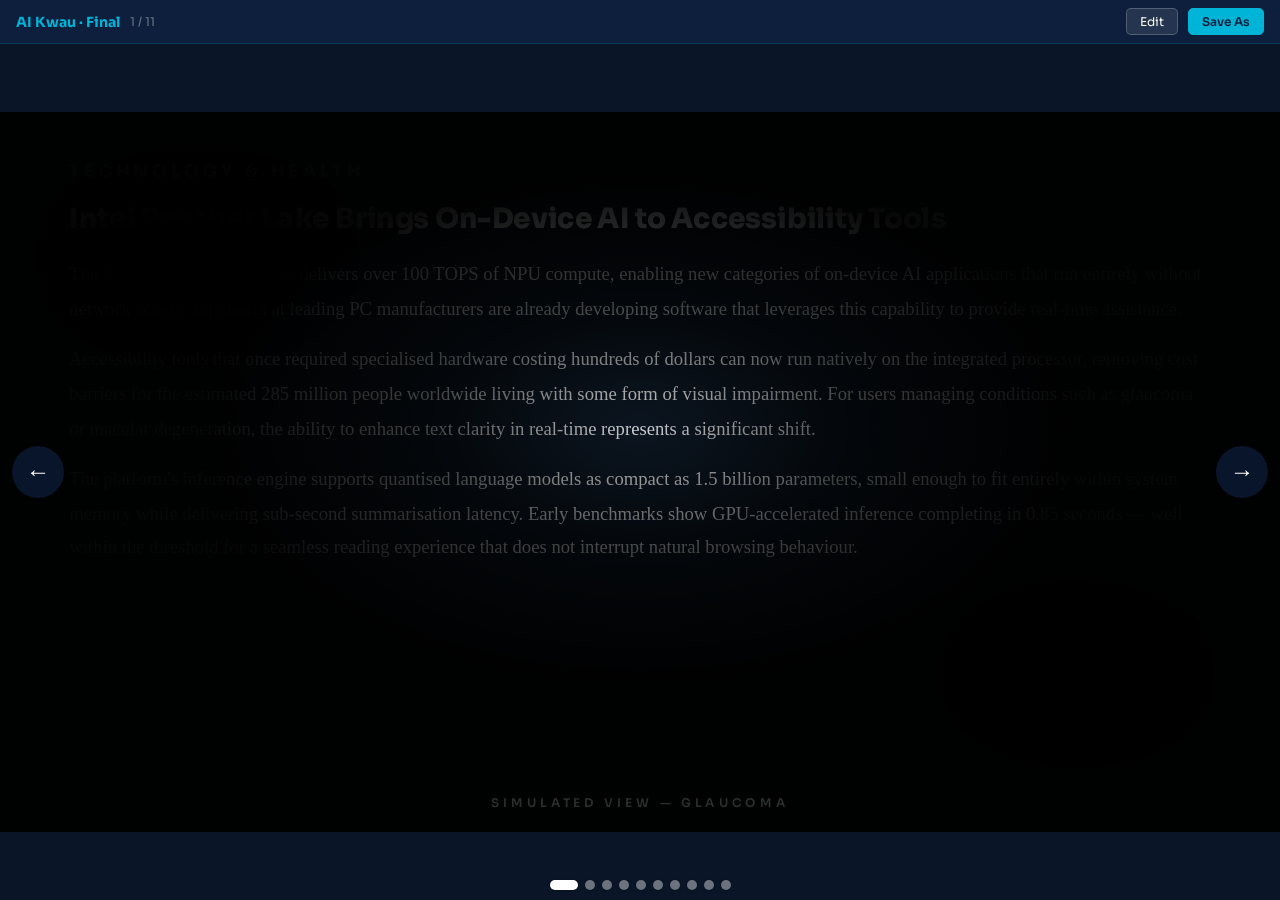
==== commit d3a784b9: "slides: remove S11 (Future Roadmap) and S12 (Post-Launch Validation) Deck is now 10 slides: Glaucoma" ====
--- a/index.html
+++ b/index.html
@@ -584,47 +584,6 @@
         </div>
       </div>
 
-
-      <!-- S11 Future Roadmap -->
-      <div class="slide" id="s11">
-        <div class="s-top">
-          <div class="step-badge">5 · Future Roadmap</div>
-          <div class="slide-title">What Users Want Next</div>
-          <div class="slide-sub">Wishlist from user testing — planned iterations beyond the PoC</div>
-        </div>
-      </div>
-
-      <!-- Post-Launch Validation Plan -->
-      <div class="slide" id="skpi" style="flex-direction:column;background:linear-gradient(135deg,#f0f7ff,#e8f4fd);">
-        <div class="s-top" style="padding:22px 48px 10px;">
-          <div class="step-badge">6 · Post-Launch Validation</div>
-          <div class="slide-title" style="color:var(--navy);font-size:34px;">Proving Real-World Impact</div>
-          <div class="slide-sub" style="color:var(--muted);font-size:13px;">How we confirm the solution works after official HP shipment — measurable, time-bound, independent</div>
-        </div>
-        <div style="flex:1;display:grid;grid-template-columns:1fr 1fr;grid-template-rows:1fr 1fr;gap:12px;padding:0 44px 28px;">
-          <div style="background:#fff;border-radius:14px;padding:18px 22px;border-left:4px solid var(--cyan);box-shadow:0 2px 8px rgba(0,0,0,.05);">
-            <div style="font-family:'Sora',sans-serif;font-size:11px;font-weight:700;letter-spacing:1.5px;text-transform:uppercase;color:var(--cyan);margin-bottom:8px;">Month 1–6 · Adoption Study</div>
-            <div style="font-family:'Sora',sans-serif;font-size:18px;font-weight:800;color:var(--navy);margin-bottom:6px;">Usage Retention</div>
-            <div style="font-size:13px;color:var(--muted);line-height:1.55;">Track weekly active use among registered users — target &gt;65% WAU at 6 months, compared to current 41% baseline for opt-in accessibility tools</div>
-          </div>
-          <div style="background:#fff;border-radius:14px;padding:18px 22px;border-left:4px solid var(--green);box-shadow:0 2px 8px rgba(0,0,0,.05);">
-            <div style="font-family:'Sora',sans-serif;font-size:11px;font-weight:700;letter-spacing:1.5px;text-transform:uppercase;color:#059669;margin-bottom:8px;">Month 3 · Controlled Study</div>
-            <div style="font-family:'Sora',sans-serif;font-size:18px;font-weight:800;color:var(--navy);margin-bottom:6px;">Reading Speed Benchmark</div>
-            <div style="font-size:13px;color:var(--muted);line-height:1.55;">Repeat the 3-condition reading test with n=50 users (vision-impaired &amp; general) — target: replicate &ge;50% time improvement with AI Summary enabled</div>
-          </div>
-          <div style="background:#fff;border-radius:14px;padding:18px 22px;border-left:4px solid var(--gold);box-shadow:0 2px 8px rgba(0,0,0,.05);">
-            <div style="font-family:'Sora',sans-serif;font-size:11px;font-weight:700;letter-spacing:1.5px;text-transform:uppercase;color:var(--goldd);margin-bottom:8px;">Month 6 · Clinical Partnership</div>
-            <div style="font-family:'Sora',sans-serif;font-size:18px;font-weight:800;color:var(--navy);margin-bottom:6px;">Accessibility Assessment</div>
-            <div style="font-size:13px;color:var(--muted);line-height:1.55;">Co-study with ophthalmology clinic — SUS usability score from n=20 glaucoma patients, target SUS &ge;75 (Good), plus self-reported eye strain NPS vs. baseline</div>
-          </div>
-          <div style="background:#fff;border-radius:14px;padding:18px 22px;border-left:4px solid var(--accent);box-shadow:0 2px 8px rgba(0,0,0,.05);">
-            <div style="font-family:'Sora',sans-serif;font-size:11px;font-weight:700;letter-spacing:1.5px;text-transform:uppercase;color:var(--accent);margin-bottom:8px;">Ongoing · OEM Telemetry</div>
-            <div style="font-family:'Sora',sans-serif;font-size:18px;font-weight:800;color:var(--navy);margin-bottom:6px;">Feature Usage Signal</div>
-            <div style="font-size:13px;color:var(--muted);line-height:1.55;">Opt-in anonymised telemetry via HP Privacy Dashboard — identify which features drive retention vs. churn, informing the next hardware generation spec</div>
-          </div>
-        </div>
-      </div>
-
       </div><!-- /scaler -->
     </div><!-- /slide-wrapper -->
     <button class="snav" id="btn-prev" onclick="prev()">&#8592;</button>
@@ -635,18 +594,16 @@
 
 <!-- MOBILE -->
 <div id="mobile-view">
-  <div class="mc"><div class="mh dark"><div class="m-tag">Final Presentation</div><div class="m-title">AI<span>·</span>Kwau</div><div class="m-sub">Webcam × AI — see clearly, understand instantly</div></div><div style="padding:6px 0;"><div class="m-ag"><div class="m-agn">01</div><div class="m-agt">Our Story</div></div><div class="m-ag"><div class="m-agn">02</div><div class="m-agt">Problem Statement</div></div><div class="m-ag"><div class="m-agn">03</div><div class="m-agt">Proposed Solution</div></div><div class="m-ag"><div class="m-agn">04</div><div class="m-agt">Read Faster</div></div><div class="m-ag"><div class="m-agn">05</div><div class="m-agt">Value &amp; Impact / Curb-Cut</div></div><div class="m-ag"><div class="m-agn">06</div><div class="m-agt">Future Roadmap</div></div><div class="m-ag"><div class="m-agn">07</div><div class="m-agt">Post-Launch Validation</div></div></div></div>
+  <div class="mc"><div class="mh dark"><div class="m-tag">Final Presentation</div><div class="m-title">AI<span>·</span>Kwau</div><div class="m-sub">Webcam × AI — see clearly, understand instantly</div></div><div style="padding:6px 0;"><div class="m-ag"><div class="m-agn">01</div><div class="m-agt">Our Story</div></div><div class="m-ag"><div class="m-agn">02</div><div class="m-agt">Problem Statement</div></div><div class="m-ag"><div class="m-agn">03</div><div class="m-agt">Proposed Solution</div></div><div class="m-ag"><div class="m-agn">04</div><div class="m-agt">Read Faster</div></div><div class="m-ag"><div class="m-agn">05</div><div class="m-agt">Value &amp; Impact / Curb-Cut</div></div></div></div>
   <div class="mc"><div class="mh dark" style="background:#0b1520;position:relative;overflow:hidden;min-height:120px;"><div style="position:absolute;inset:0;background:radial-gradient(ellipse 50% 60% at 50% 50%,transparent 0%,rgba(0,0,0,.85) 100%);pointer-events:none;"></div><div style="position:relative;z-index:1;"><div class="m-tag">Simulated View — Glaucoma</div><div class="m-title">Why We Built This</div><div class="m-sub">Teammate diagnosed with glaucoma — visual field loss and blurry text make PC use difficult daily</div></div></div></div>
   <div class="mc"><div class="mh dark"><div class="m-tag">1 · Problem Statement</div><div class="m-title">The 20%</div><div class="m-sub">Vision-Impaired PC Users</div><div class="m-ev"><span class="m-evn">59%</span> never used any assistive tool</div></div><div class="m-list"><div class="m-pain"><div class="m-pn">71%</div><div class="m-pt">Eye strain from long screen time</div></div><div class="m-pain"><div class="m-pn">65%</div><div class="m-pt">Text too small to read</div></div><div class="m-pain"><div class="m-pn">47%</div><div class="m-pt">Low screen contrast</div></div><div class="m-pain"><div class="m-pn">24%</div><div class="m-pt">Cursor hard to track</div></div><div class="m-pain"><div class="m-pn">18%</div><div class="m-pt">Can't find buttons or links</div></div><div style="padding:10px 14px;background:rgba(231,76,60,.06);border-radius:10px;border:1px solid rgba(231,76,60,.2);font-size:13px;color:var(--muted);line-height:1.6;">Existing tools: always-on required or special hardware needed — 59% never adopt</div></div></div>
   <div class="mc"><div class="mh dark"><div class="m-tag">2 · Proposed Solution</div><div class="m-title">Blind Area &amp; Visible Area</div><div class="m-sub">On-device AI · No cloud · No extra hardware</div></div><div class="m-list"><div class="m-feat"><div class="m-frow"><div class="m-fname">Blind Area</div><div class="m-ftag" style="color:var(--goldd);">Auto-detect</div></div><div class="m-fen">Gaze Heatmap · Blind-Spot Highlight · Focus Attraction</div></div><div class="m-feat"><div class="m-frow"><div class="m-fname">Visible Area</div><div class="m-ftag">Hold 1.5s</div></div><div class="m-fen">Bold &amp; Darken · Font Enlargement · High Contrast (5.0/5) · AI Summary (4.3/5)</div></div><div class="m-feat"><div class="m-frow"><div class="m-fname">Qwen2.5-1.5B INT4</div><div class="m-ftag">OpenVINO</div></div><div class="m-fen">GPU 0.85s · CPU 1.32s · NPU 1.62s on Panther Lake</div></div></div></div>
   <div class="mc"><div class="mh light"><div class="m-tag lt">3 · User Experience</div><div class="m-title dk">Read Faster</div><div class="m-sub dk" style="color:var(--muted);">Measured reading time improvement with AI Kwau</div></div><div class="m-list"><div class="m-sum"><div class="m-st">Baseline: <strong>4:12</strong></div></div><div class="m-sum"><div class="m-st">Bold + High Contrast: <strong style="color:var(--cyan);">2:37</strong> — 38% faster</div></div><div class="m-sum"><div class="m-st">+ AI Summary: <strong style="color:var(--green);">1:21</strong> — 68% faster</div></div></div></div>
   <div class="mc"><div class="mh dark"><div class="m-tag" style="background:rgba(246,174,45,.15);border-color:rgba(246,174,45,.4);color:var(--goldd);">4 · Value &amp; Impact</div><div class="m-title">Curb-Cut Effect</div><div class="m-sub">From 20% to everyday users</div></div><div class="m-list"><div style="padding:12px 15px;background:var(--bg);border-radius:11px;font-size:14px;color:var(--muted);line-height:1.6;margin-bottom:8px;">Screen glare · Outdoor sunlight · Eye strain — same experience as vision-impaired users</div><div style="padding:12px 15px;background:var(--bg);border-radius:11px;font-size:14px;color:var(--muted);line-height:1.6;">Busy readers — AI summary saves reading time for everyone</div></div></div>
-  <div class="mc"><div class="mh light"><div class="m-tag lt">5 · Future Roadmap</div><div class="m-title dk">What Users Want Next</div></div><div class="m-list"><div class="m-sum"><div class="m-st"><strong>Personalised Profiles</strong> — save toggle states per user</div></div><div class="m-sum"><div class="m-st"><strong>Translation &amp; Knowledge Extension</strong></div></div><div class="m-sum"><div class="m-st"><strong>Hardware-Accelerated Gaze</strong> — on-chip processing</div></div></div></div>
-  <div class="mc"><div class="mh dark"><div class="m-tag">6 · Post-Launch Validation</div><div class="m-title">Proving Impact</div></div><div class="m-list"><div class="m-sum"><div class="m-st"><strong>Usage Retention</strong> — target &gt;65% WAU at 6 months</div></div><div class="m-sum"><div class="m-st"><strong>Reading Speed Study</strong> — n=50 users, target replicate 50%+ improvement</div></div><div class="m-sum"><div class="m-st"><strong>Clinical Assessment</strong> — SUS &ge;75 with glaucoma patients</div></div><div class="m-sum"><div class="m-st"><strong>OEM Telemetry</strong> — opt-in anonymised feature usage signal</div></div></div></div>
 </div><!-- /mobile-view -->
 
 <script>
-let cur=0,total=12;
+let cur=0,total=10;
 const dotsEl=document.getElementById('dots');
 for(let i=0;i<total;i++){
   const d=document.createElement('div');
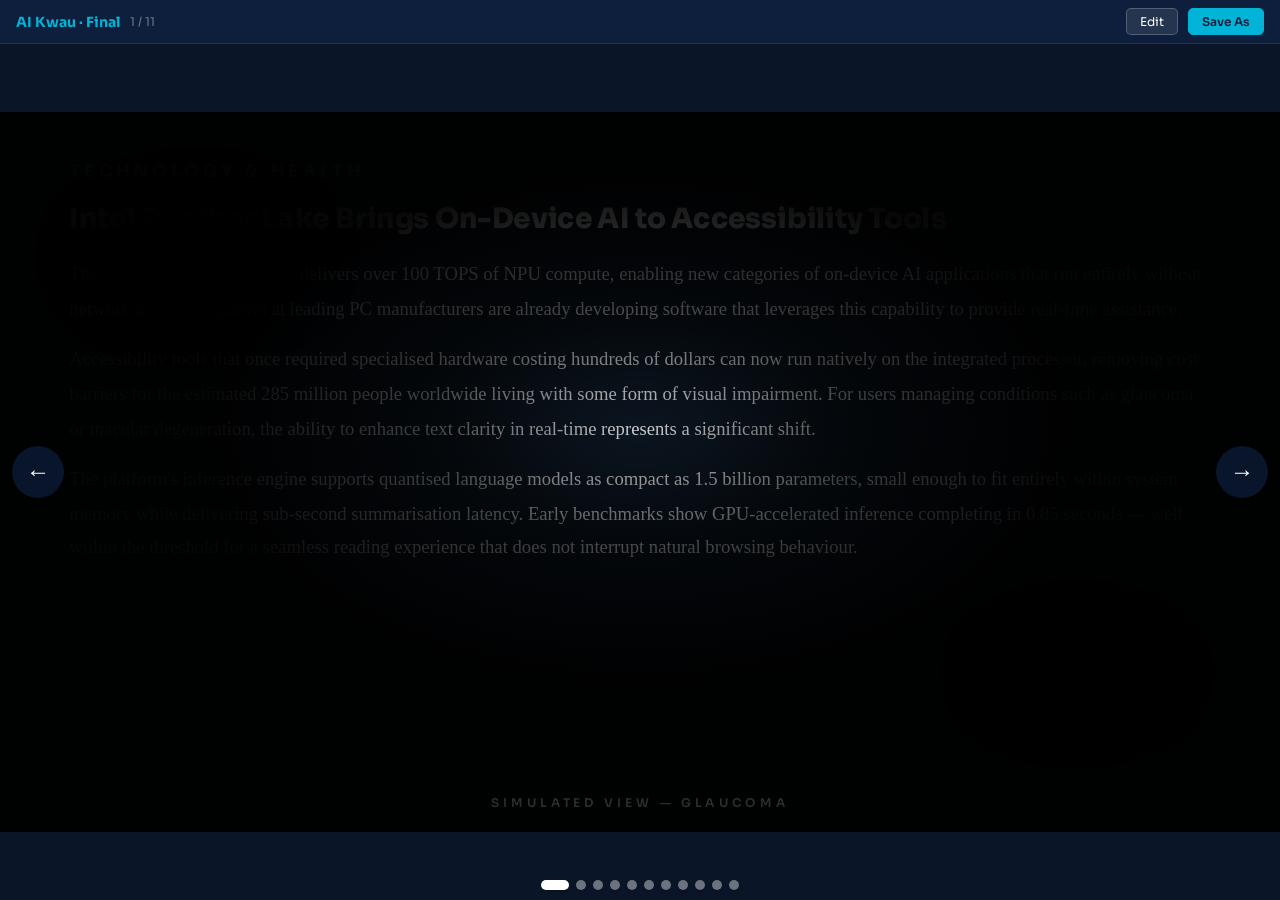
==== commit 1c642995: "slides: split S3 — pain points and 59%/abandoned onto separate slides S3 (id=s2): Five Daily Pain Po" ====
--- a/index.html
+++ b/index.html
@@ -349,21 +349,13 @@
       </div>
 
       <!-- S2 Problem Statement — left panel updated with competitor context -->
+      <!-- S3 Problem — Five Daily Pain Points -->
       <div class="slide" id="s2">
         <div class="s-left" style="width:36%;background:var(--navy);padding:44px 38px;display:flex;flex-direction:column;justify-content:center;">
           <div class="step-badge">1 · Problem Statement</div>
           <div class="slide-title" style="color:#fff;line-height:1.05;margin-bottom:4px;">The 20%</div>
           <div style="font-family:'Sora',sans-serif;font-size:15px;font-weight:400;color:rgba(255,255,255,.55);margin-bottom:16px;">Vision-Impaired PC Users</div>
-          <div style="background:rgba(0,180,216,.1);border:1px solid rgba(0,180,216,.3);border-radius:14px;padding:16px 22px;margin-bottom:12px;">
-            <div style="font-family:'Sora',sans-serif;font-size:56px;font-weight:800;color:var(--cyan);line-height:1;">59%</div>
-            <div style="font-size:14px;color:rgba(255,255,255,.75);margin-top:8px;line-height:1.4;">never adopted an assistive tool</div>
-          </div>
-          <div style="padding:10px 14px;background:rgba(231,76,60,.08);border:1px solid rgba(231,76,60,.28);border-radius:10px;margin-bottom:10px;">
-            <div style="font-family:'Sora',sans-serif;font-size:10px;font-weight:700;color:rgba(231,76,60,.85);letter-spacing:.5px;margin-bottom:6px;">Why Existing Tools Are Abandoned</div>
-            <div style="font-family:'Sora',sans-serif;font-size:12px;color:rgba(255,255,255,.6);margin-bottom:4px;"><span style="color:var(--gold);font-weight:700;">⏻ Always-on required</span> — Magnifier &amp; Narrator need constant manual activation</div>
-            <div style="font-family:'Sora',sans-serif;font-size:12px;color:rgba(255,255,255,.6);"><span style="color:var(--gold);font-weight:700;"> Special hardware</span> — Tobii eye trackers cost $100–$300 extra</div>
-          </div>
-          <div style="font-size:11px;color:rgba(255,255,255,.25);">Survey n=17 · Avg PC experience 3.4 / 5</div>
+          <div style="font-size:11px;color:rgba(255,255,255,.25);margin-top:auto;">Survey n=17 · Avg PC experience 3.4 / 5</div>
         </div>
         <div class="s-right" style="width:64%;padding:32px 40px;display:flex;flex-direction:column;justify-content:center;gap:11px;">
           <div style="font-family:'Sora',sans-serif;font-size:11px;font-weight:700;letter-spacing:2px;text-transform:uppercase;color:var(--accent);margin-bottom:2px;">Five Daily Pain Points</div>
@@ -372,6 +364,20 @@
           <div class="pain-item"><div class="pain-num">47%</div><div class="pain-title">Low screen contrast</div></div>
           <div class="pain-item"><div class="pain-num">24%</div><div class="pain-title">Cursor hard to track and locate</div></div>
           <div class="pain-item"><div class="pain-num">18%</div><div class="pain-title">Can't find buttons or links</div></div>
+        </div>
+      </div>
+
+      <!-- S4 Problem — 59% stat + Why Abandoned -->
+      <div class="slide" id="s2b" style="background:var(--navy);flex-direction:column;align-items:center;justify-content:center;gap:28px;">
+        <div class="step-badge">1 · Problem Statement</div>
+        <div style="background:rgba(0,180,216,.1);border:1px solid rgba(0,180,216,.3);border-radius:20px;padding:32px 56px;text-align:center;">
+          <div style="font-family:'Sora',sans-serif;font-size:96px;font-weight:800;color:var(--cyan);line-height:1;letter-spacing:-4px;">59%</div>
+          <div style="font-family:'Sora',sans-serif;font-size:20px;color:rgba(255,255,255,.8);margin-top:12px;">never adopted an assistive tool</div>
+        </div>
+        <div style="padding:20px 32px;background:rgba(231,76,60,.08);border:1px solid rgba(231,76,60,.3);border-radius:14px;max-width:560px;width:100%;">
+          <div style="font-family:'Sora',sans-serif;font-size:11px;font-weight:700;color:rgba(231,76,60,.9);letter-spacing:1px;text-transform:uppercase;margin-bottom:14px;">Why Existing Tools Are Abandoned</div>
+          <div style="font-family:'Sora',sans-serif;font-size:15px;color:rgba(255,255,255,.75);margin-bottom:10px;line-height:1.5;"><span style="color:var(--gold);font-weight:700;">Always-on required</span> — Magnifier &amp; Narrator need constant manual activation</div>
+          <div style="font-family:'Sora',sans-serif;font-size:15px;color:rgba(255,255,255,.75);line-height:1.5;"><span style="color:var(--gold);font-weight:700;">Special hardware</span> — Tobii eye trackers cost $100–$300 extra</div>
         </div>
       </div>
 
@@ -603,7 +609,7 @@
 </div><!-- /mobile-view -->
 
 <script>
-let cur=0,total=10;
+let cur=0,total=11;
 const dotsEl=document.getElementById('dots');
 for(let i=0;i<total;i++){
   const d=document.createElement('div');
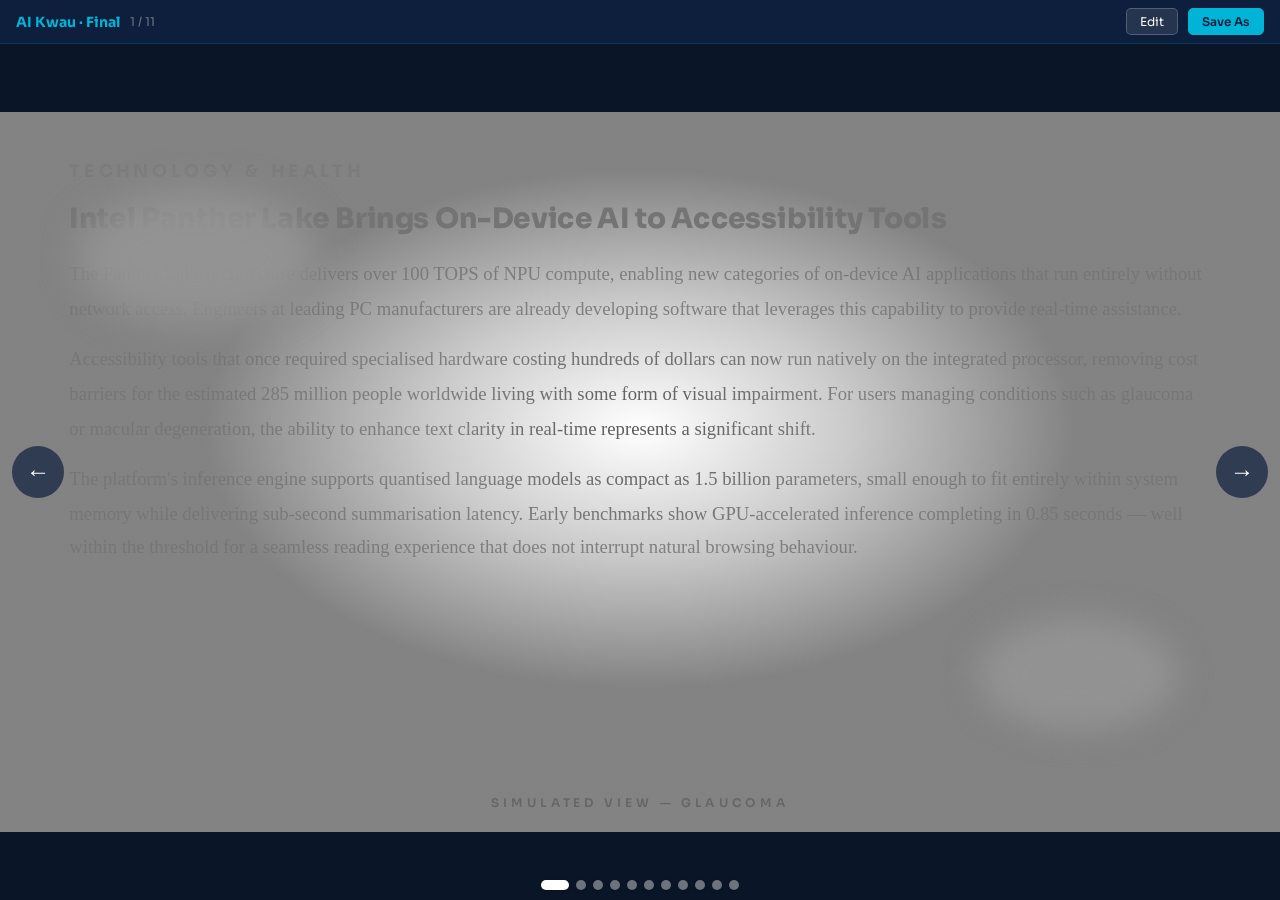
==== commit dffda5e8: "slides: S1 white bg, S6 badge text, S7 add summary item, S10 word count, S11 card spacing S1: white " ====
--- a/index.html
+++ b/index.html
@@ -299,23 +299,23 @@
       <div class="scaler" id="scaler">
 
       <!-- Glaucoma Vision Simulation — slide 1 -->
-      <div class="slide active" id="smot" style="overflow:hidden;background:#0b1520;">
+      <div class="slide active" id="smot" style="overflow:hidden;background:#ffffff;">
         <!-- Simulated webpage text fills the entire slide -->
-        <div style="position:absolute;inset:0;padding:36px 52px;font-family:'Georgia',serif;color:rgba(255,255,255,.8);overflow:hidden;">
-          <div style="font-family:'Sora',sans-serif;font-size:13px;font-weight:700;color:rgba(255,255,255,.5);letter-spacing:3px;text-transform:uppercase;margin-bottom:14px;">Technology &amp; Health</div>
-          <div style="font-family:'Sora',sans-serif;font-size:21px;font-weight:800;color:rgba(255,255,255,.9);line-height:1.25;margin-bottom:16px;">Intel Panther Lake Brings On-Device AI to Accessibility Tools</div>
+        <div style="position:absolute;inset:0;padding:36px 52px;font-family:'Georgia',serif;color:rgba(0,0,0,.65);overflow:hidden;">
+          <div style="font-family:'Sora',sans-serif;font-size:13px;font-weight:700;color:rgba(0,0,0,.35);letter-spacing:3px;text-transform:uppercase;margin-bottom:14px;">Technology &amp; Health</div>
+          <div style="font-family:'Sora',sans-serif;font-size:21px;font-weight:800;color:rgba(0,0,0,.75);line-height:1.25;margin-bottom:16px;">Intel Panther Lake Brings On-Device AI to Accessibility Tools</div>
           <div style="font-size:14px;line-height:1.85;margin-bottom:12px;">The Panther Lake architecture delivers over 100 TOPS of NPU compute, enabling new categories of on-device AI applications that run entirely without network access. Engineers at leading PC manufacturers are already developing software that leverages this capability to provide real-time assistance.</div>
           <div style="font-size:14px;line-height:1.85;margin-bottom:12px;">Accessibility tools that once required specialised hardware costing hundreds of dollars can now run natively on the integrated processor, removing cost barriers for the estimated 285 million people worldwide living with some form of visual impairment. For users managing conditions such as glaucoma or macular degeneration, the ability to enhance text clarity in real-time represents a significant shift.</div>
           <div style="font-size:14px;line-height:1.85;">The platform's inference engine supports quantised language models as compact as 1.5 billion parameters, small enough to fit entirely within system memory while delivering sub-second summarisation latency. Early benchmarks show GPU-accelerated inference completing in 0.85 seconds — well within the threshold for a seamless reading experience that does not interrupt natural browsing behaviour.</div>
         </div>
-        <!-- Strong radial vignette: tight clear centre, near-black periphery -->
-        <div style="position:absolute;inset:0;background:radial-gradient(ellipse 34% 36% at 50% 44%,transparent 0%,rgba(0,0,0,.68) 48%,rgba(0,0,0,.97) 100%);pointer-events:none;"></div>
+        <!-- Light radial vignette — gray periphery -->
+        <div style="position:absolute;inset:0;background:radial-gradient(ellipse 34% 36% at 50% 44%,transparent 0%,rgba(160,160,160,.55) 48%,rgba(120,120,120,.92) 100%);pointer-events:none;"></div>
         <!-- Scotoma patch — upper-left -->
-        <div style="position:absolute;top:11%;left:6%;width:180px;height:100px;background:rgba(0,0,0,.92);border-radius:50%;filter:blur(14px);pointer-events:none;"></div>
+        <div style="position:absolute;top:11%;left:6%;width:180px;height:100px;background:rgba(150,150,150,.88);border-radius:50%;filter:blur(14px);pointer-events:none;"></div>
         <!-- Scotoma patch — lower-right -->
-        <div style="position:absolute;bottom:14%;right:8%;width:150px;height:85px;background:rgba(0,0,0,.9);border-radius:50%;filter:blur(12px);pointer-events:none;"></div>
+        <div style="position:absolute;bottom:14%;right:8%;width:150px;height:85px;background:rgba(150,150,150,.85);border-radius:50%;filter:blur(12px);pointer-events:none;"></div>
         <!-- Caption -->
-        <div style="position:absolute;bottom:16px;left:50%;transform:translateX(-50%);font-family:'Sora',sans-serif;font-size:9px;font-weight:600;letter-spacing:3px;text-transform:uppercase;color:rgba(255,255,255,.18);white-space:nowrap;">Simulated View — Glaucoma</div>
+        <div style="position:absolute;bottom:16px;left:50%;transform:translateX(-50%);font-family:'Sora',sans-serif;font-size:9px;font-weight:600;letter-spacing:3px;text-transform:uppercase;color:rgba(0,0,0,.22);white-space:nowrap;">Simulated View — Glaucoma</div>
       </div>
 
       <!-- S1 Cover -->
@@ -370,14 +370,14 @@
       <!-- S4 Problem — 59% stat + Why Abandoned -->
       <div class="slide" id="s2b" style="background:var(--navy);flex-direction:column;align-items:center;justify-content:center;gap:28px;">
         <div class="step-badge">1 · Problem Statement</div>
-        <div style="background:rgba(0,180,216,.1);border:1px solid rgba(0,180,216,.3);border-radius:20px;padding:32px 56px;text-align:center;">
+        <div style="text-align:center;">
           <div style="font-family:'Sora',sans-serif;font-size:96px;font-weight:800;color:var(--cyan);line-height:1;letter-spacing:-4px;">59%</div>
           <div style="font-family:'Sora',sans-serif;font-size:20px;color:rgba(255,255,255,.8);margin-top:12px;">never adopted an assistive tool</div>
         </div>
         <div style="padding:20px 32px;background:rgba(231,76,60,.08);border:1px solid rgba(231,76,60,.3);border-radius:14px;max-width:560px;width:100%;">
           <div style="font-family:'Sora',sans-serif;font-size:11px;font-weight:700;color:rgba(231,76,60,.9);letter-spacing:1px;text-transform:uppercase;margin-bottom:14px;">Why Existing Tools Are Abandoned</div>
-          <div style="font-family:'Sora',sans-serif;font-size:15px;color:rgba(255,255,255,.75);margin-bottom:10px;line-height:1.5;"><span style="color:var(--gold);font-weight:700;">Always-on required</span> — Magnifier &amp; Narrator need constant manual activation</div>
-          <div style="font-family:'Sora',sans-serif;font-size:15px;color:rgba(255,255,255,.75);line-height:1.5;"><span style="color:var(--gold);font-weight:700;">Special hardware</span> — Tobii eye trackers cost $100–$300 extra</div>
+          <div style="font-family:'Sora',sans-serif;font-size:18px;font-weight:700;color:var(--gold);margin-bottom:10px;">Always-on required</div>
+          <div style="font-family:'Sora',sans-serif;font-size:18px;font-weight:700;color:var(--gold);">Special hardware</div>
         </div>
       </div>
 
@@ -387,7 +387,10 @@
           <div class="step-badge" style="background:var(--goldd);">2 · Proposed Solution</div>
           <div class="slide-title" style="color:#fff;font-size:30px;line-height:1.1;margin-bottom:4px;">Blind Area<span style="font-family:'Sora',sans-serif;font-size:14px;font-weight:300;color:rgba(255,255,255,.45);display:block;margin-top:4px;">Unvisited zones — AI detects &amp; guides</span></div>
           <div class="feat-item gold">
-            <div><div class="fi-name">Gaze Heatmap</div><div class="fi-sub">Gaussian Mixture Model — maps visited vs cold zones across the page</div></div>
+            <div><div class="fi-name">Gaze Heatmap</div></div>
+          </div>
+          <div class="feat-item gold">
+            <div><div class="fi-name">Blind Spot Detection</div></div>
           </div>
         </div>
         <div class="fslide-right">
@@ -404,13 +407,13 @@
           <div class="step-badge">2 · Proposed Solution</div>
           <div class="slide-title" style="color:#fff;font-size:30px;line-height:1.1;margin-bottom:4px;">Visible Area<span style="font-family:'Sora',sans-serif;font-size:14px;font-weight:300;color:rgba(255,255,255,.45);display:block;margin-top:4px;">Text Enhancement — triggered by gaze hold</span></div>
           <div class="feat-item">
-            <div><div class="fi-name">Bold &amp; Darken</div><div class="fi-sub">Heavier weight + darkened text on the hovered paragraph</div></div>
+            <div><div class="fi-name">Bold &amp; Darken</div></div>
           </div>
           <div class="feat-item">
-            <div><div class="fi-name">Font Enlargement</div><div class="fi-sub">Adjustable 1.0×–3.0× via popup slider — live preview</div></div>
+            <div><div class="fi-name">Font Enlargement</div></div>
           </div>
           <div class="feat-item">
-            <div><div class="fi-name">High Contrast Themes <span style="font-size:10px;font-weight:700;color:var(--green);background:rgba(6,214,160,.12);border:1px solid rgba(6,214,160,.3);border-radius:5px;padding:1px 7px;margin-left:4px;"> 5.0 / 5</span></div><div class="fi-sub">5 themes — Nightsky, Aquatic, Desert, Dusk, Off</div></div>
+            <div><div class="fi-name">High Contrast Themes <span style="font-size:10px;font-weight:700;color:var(--green);background:rgba(6,214,160,.12);border:1px solid rgba(6,214,160,.3);border-radius:5px;padding:1px 7px;margin-left:4px;">User Feedback</span></div></div>
           </div>
         </div>
         <div class="fslide-right">
@@ -427,18 +430,10 @@
           <div class="step-badge">2 · Proposed Solution</div>
           <div class="slide-title" style="color:#fff;font-size:30px;line-height:1.1;margin-bottom:4px;">Visible Area<span style="font-family:'Sora',sans-serif;font-size:14px;font-weight:300;color:rgba(255,255,255,.45);display:block;margin-top:4px;">AI Paragraph Summary</span></div>
           <div class="feat-item ai">
-            <div><div class="fi-name" style="color:var(--cyanl);">Qwen2.5-1.5B INT4</div><div class="fi-sub">On-device · No cloud · No API fees · Privacy-first</div></div>
+            <div><div class="fi-name" style="color:var(--cyanl);">AI Paragraph Summary</div></div>
           </div>
           <div class="feat-item">
-            <div class="fi-icon">⚡</div>
-            <div><div class="fi-name">GPU 0.85s · CPU 1.32s</div><div class="fi-sub">Intel Panther Lake benchmark — meets &lt;1s target on GPU</div></div>
-          </div>
-          <div class="feat-item">
-            <div><div class="fi-name">Click-to-Reveal</div><div class="fi-sub">Hover 1.5s → "點擊摘要" tag → click to replace text with bullet summary</div></div>
-          </div>
-          <div style="padding:10px 14px;background:rgba(6,214,160,.1);border:1px solid rgba(6,214,160,.3);border-radius:10px;">
-            <div style="font-family:'Sora',sans-serif;font-size:13px;font-weight:700;color:var(--green);margin-bottom:2px;">AI Summary validated — 4.3 / 5</div>
-            <div style="font-family:'Sora',sans-serif;font-size:11px;color:rgba(255,255,255,.5);">Helps absorb content · Accurate key points · Faster comprehension</div>
+            <div><div class="fi-name">Click-to-Reveal</div></div>
           </div>
         </div>
         <div class="fslide-right">
@@ -536,7 +531,7 @@
         <div class="s-top" style="padding:26px 56px 10px;text-align:center;">
           <div class="step-badge" style="display:inline-flex;">3 · User Experience</div>
           <div class="slide-title" style="color:var(--navy);font-size:40px;margin-top:8px;">Read Faster</div>
-          <div class="slide-sub" style="color:var(--muted);font-size:14px;margin-top:4px;">Measured reading time across three conditions — same 300-word article, same user</div>
+          <div class="slide-sub" style="color:var(--muted);font-size:14px;margin-top:4px;">Measured reading time across three conditions — same 1000-word article, same user</div>
         </div>
         <div style="flex:1;display:flex;align-items:flex-end;justify-content:center;padding:0 72px 48px;gap:32px;">
           <!-- Column 1: Baseline -->
@@ -569,23 +564,18 @@
           <div class="step-badge" style="background:var(--gold);color:var(--navy);">4 · Value &amp; Impact / Curb-Cut</div>
           <div class="slide-title">Curb-Cut Effect — From 20% to Everyday Users<span style="font-family:'Sora',sans-serif;font-size:14px;font-weight:300;color:rgba(255,255,255,.45);display:block;margin-top:4px;">The same solution works for everyday users — not just vision-impaired</span></div>
         </div>
-        <div class="cards-row">
+        <div class="cards-row" style="align-items:flex-start;padding-top:24px;padding-bottom:48px;">
           <div class="e-card">
-            <div class="icon">☀</div>
             <div class="name">Screen Glare &amp; Reflections</div>
-            <div style="font-size:15px;color:var(--muted);line-height:1.5;margin-top:6px;">Same visual experience as dim-vision users</div>
           </div>
           <div class="e-card">
             <div class="name">Outdoor Bright Sunlight</div>
-            <div style="font-size:15px;color:var(--muted);line-height:1.5;margin-top:6px;">Identical to the daily reality of foggy-vision users</div>
           </div>
           <div class="e-card">
             <div class="name">Eye Strain from Long Screen Time</div>
-            <div style="font-size:15px;color:var(--muted);line-height:1.5;margin-top:6px;">#1 pain point for 71% of impaired users — common for everyone after extended sessions</div>
           </div>
           <div class="e-card" style="border-top-color:var(--gold);">
             <div class="name">Busy Readers &amp; Skimmers</div>
-            <div style="font-size:15px;color:var(--muted);line-height:1.5;margin-top:6px;">AI summary helps anyone quickly grasp paragraph meaning without reading every word</div>
           </div>
         </div>
       </div>
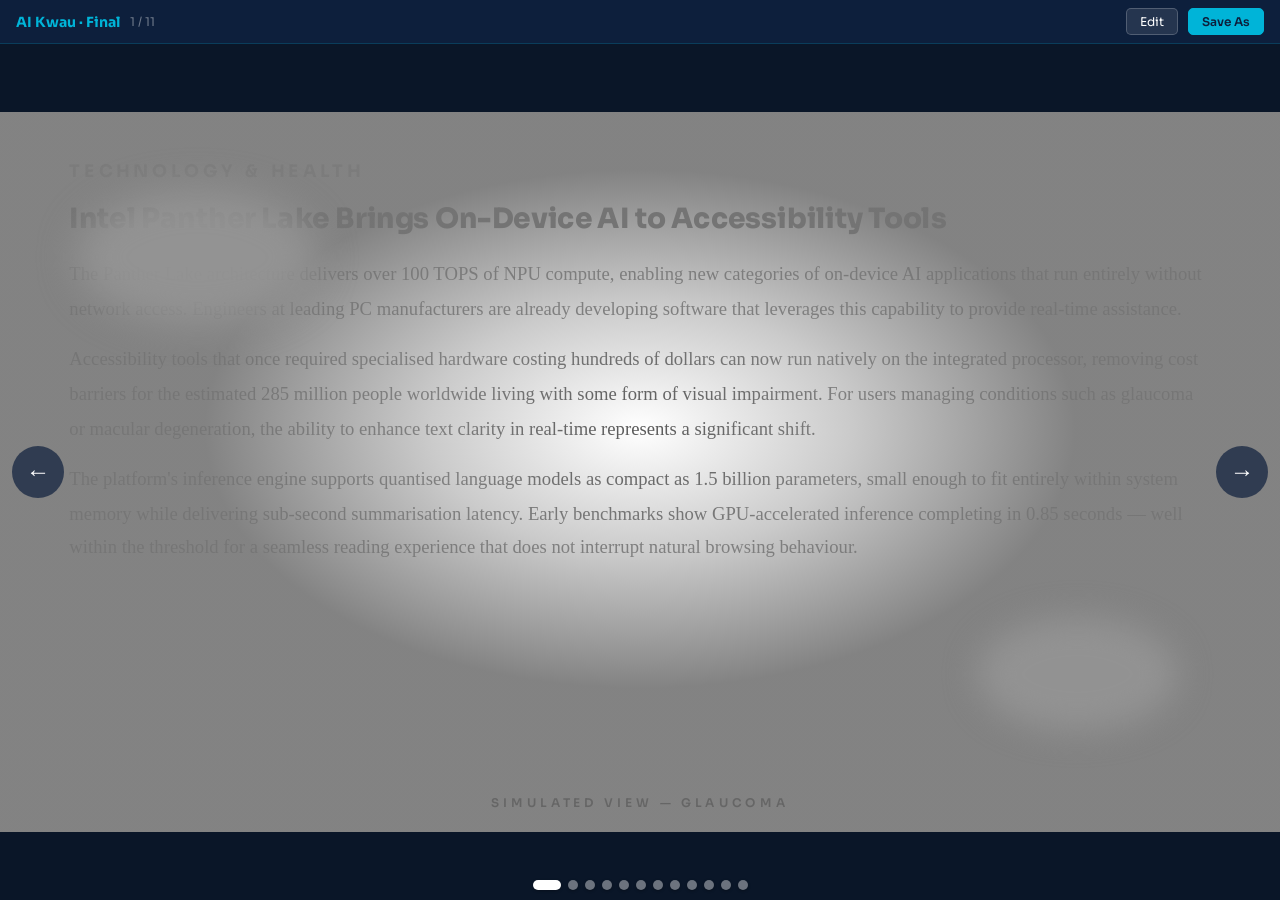
==== commit 495d2f3e: "Add Active Perception Loop slide (sloop) Triangle cycle diagram: Sense (cyan) → Decide (gold) → Act " ====
--- a/index.html
+++ b/index.html
@@ -430,7 +430,7 @@
           <div class="step-badge">2 · Proposed Solution</div>
           <div class="slide-title" style="color:#fff;font-size:30px;line-height:1.1;margin-bottom:4px;">Visible Area<span style="font-family:'Sora',sans-serif;font-size:14px;font-weight:300;color:rgba(255,255,255,.45);display:block;margin-top:4px;">AI Paragraph Summary</span></div>
           <div class="feat-item ai">
-            <div><div class="fi-name" style="color:var(--cyanl);">AI Paragraph Summary</div></div>
+            <div><div class="fi-name" style="color:var(--cyanl);">Paragraph Summary <span style="font-size:10px;font-weight:700;color:var(--green);background:rgba(6,214,160,.12);border:1px solid rgba(6,214,160,.3);border-radius:5px;padding:1px 7px;margin-left:4px;">User Feedback</span></div></div>
           </div>
           <div class="feat-item">
             <div><div class="fi-name">Click-to-Reveal</div></div>
@@ -441,6 +441,50 @@
             <div class="ph-label">Demo Video — AI Summary</div>
             <div class="ph-sub">Replace with demo video file</div>
           </div>
+        </div>
+      </div>
+
+      <!-- Active Perception Loop -->
+      <div class="slide" id="sloop" style="background:var(--navy);overflow:hidden;">
+        <svg style="position:absolute;inset:0;width:960px;height:540px;" viewBox="0 0 960 540" xmlns="http://www.w3.org/2000/svg">
+          <defs>
+            <marker id="sloop-arr" markerWidth="8" markerHeight="6" refX="7" refY="3" orient="auto">
+              <polygon points="0 0, 8 3, 0 6" fill="rgba(0,180,216,.55)"/>
+            </marker>
+          </defs>
+          <!-- Sense → Decide -->
+          <path d="M 258 353 C 275 278 372 233 413 217" fill="none" stroke="rgba(0,180,216,.38)" stroke-width="1.8" marker-end="url(#sloop-arr)"/>
+          <!-- Decide → Act -->
+          <path d="M 547 217 C 590 233 688 278 702 353" fill="none" stroke="rgba(0,180,216,.38)" stroke-width="1.8" marker-end="url(#sloop-arr)"/>
+          <!-- Act → Sense -->
+          <path d="M 752 443 C 680 497 308 497 208 443" fill="none" stroke="rgba(0,180,216,.38)" stroke-width="1.8" marker-end="url(#sloop-arr)"/>
+          <!-- Centre loop indicator -->
+          <circle cx="480" cy="320" r="26" fill="none" stroke="rgba(0,180,216,.16)" stroke-width="1.5" stroke-dasharray="4,4"/>
+          <text x="480" y="328" text-anchor="middle" font-size="22" fill="rgba(0,180,216,.32)" font-family="sans-serif">⟳</text>
+        </svg>
+
+        <!-- Header -->
+        <div style="position:absolute;top:28px;left:52px;">
+          <div class="step-badge">Extension Architecture</div>
+          <div style="font-family:'Sora',sans-serif;font-size:26px;font-weight:800;color:#fff;margin-top:7px;">Active Perception Loop</div>
+        </div>
+
+        <!-- DECIDE node (top centre) -->
+        <div style="position:absolute;top:135px;left:385px;width:190px;padding:14px 18px;background:rgba(246,174,45,.07);border:1.5px solid rgba(246,174,45,.45);border-radius:13px;">
+          <div style="font-family:'Sora',sans-serif;font-size:10px;font-weight:700;letter-spacing:2.5px;text-transform:uppercase;color:var(--gold);margin-bottom:6px;">Decide</div>
+          <div style="font-family:'Sora',sans-serif;font-size:16px;font-weight:600;color:rgba(255,255,255,.88);">Focus Hold</div>
+        </div>
+
+        <!-- SENSE node (bottom left) -->
+        <div style="position:absolute;top:355px;left:105px;width:190px;padding:14px 18px;background:rgba(0,180,216,.07);border:1.5px solid rgba(0,180,216,.45);border-radius:13px;">
+          <div style="font-family:'Sora',sans-serif;font-size:10px;font-weight:700;letter-spacing:2.5px;text-transform:uppercase;color:var(--cyan);margin-bottom:6px;">Sense</div>
+          <div style="font-family:'Sora',sans-serif;font-size:15px;font-weight:500;color:rgba(255,255,255,.8);line-height:1.65;">Gaze Position<br>Heatmap</div>
+        </div>
+
+        <!-- ACT node (bottom right) -->
+        <div style="position:absolute;top:355px;left:665px;width:190px;padding:14px 18px;background:rgba(6,214,160,.07);border:1.5px solid rgba(6,214,160,.45);border-radius:13px;">
+          <div style="font-family:'Sora',sans-serif;font-size:10px;font-weight:700;letter-spacing:2.5px;text-transform:uppercase;color:var(--green);margin-bottom:6px;">Act</div>
+          <div style="font-family:'Sora',sans-serif;font-size:15px;font-weight:500;color:rgba(255,255,255,.8);line-height:1.65;">Enhance Text<br>Blind Spot Alert</div>
         </div>
       </div>
 
@@ -599,7 +643,7 @@
 </div><!-- /mobile-view -->
 
 <script>
-let cur=0,total=11;
+let cur=0,total=12;
 const dotsEl=document.getElementById('dots');
 for(let i=0;i<total;i++){
   const d=document.createElement('div');
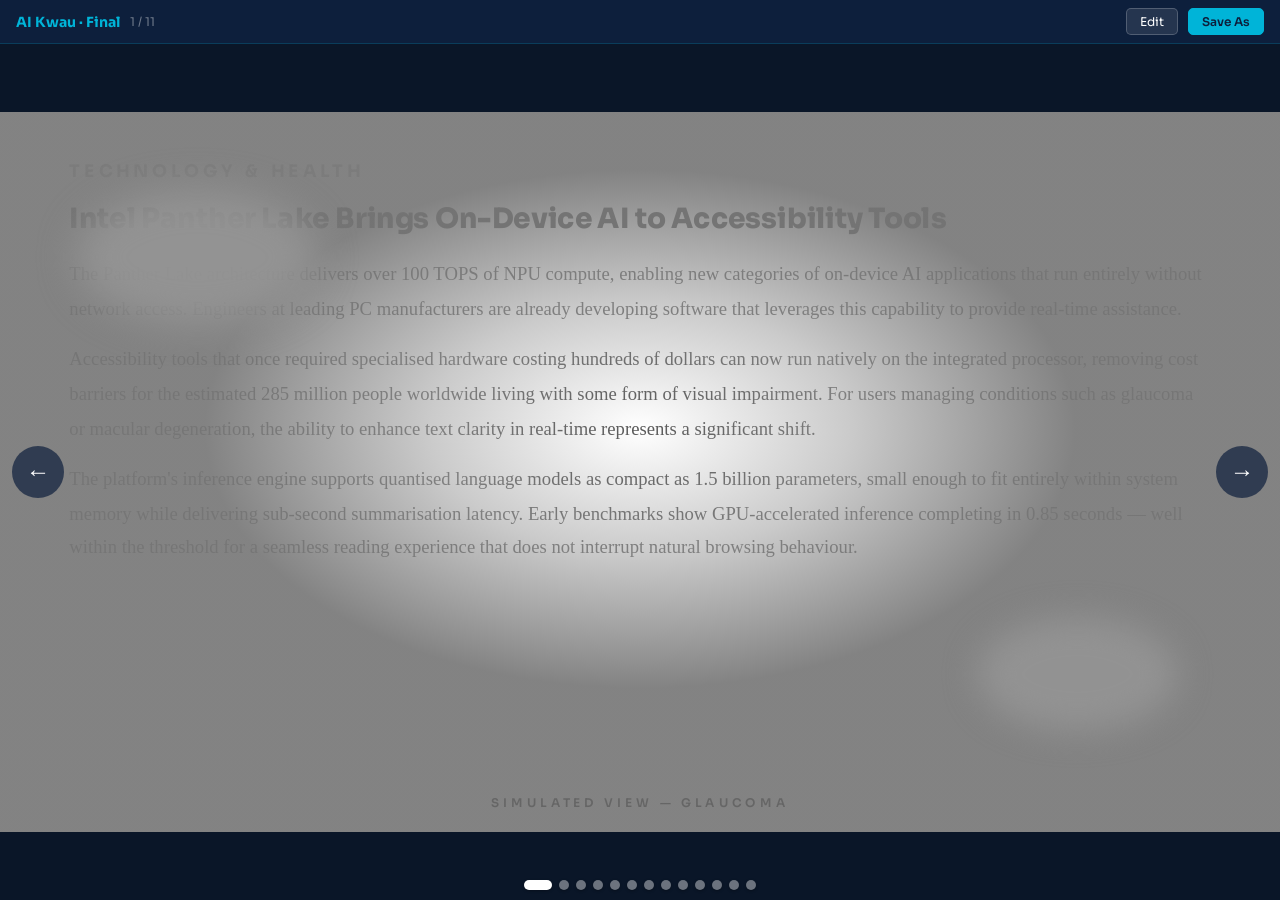
==== commit b34de4fe: "Add Market Opportunity slide (smkt) Asymmetric two-column layout: two muted competitor cards (High C" ====
--- a/index.html
+++ b/index.html
@@ -381,6 +381,59 @@
         </div>
       </div>
 
+      <!-- Market Opportunity -->
+      <div class="slide" id="smkt" style="background:var(--navy);">
+
+        <!-- Header -->
+        <div style="position:absolute;top:30px;left:52px;">
+          <div class="step-badge">1 · Problem Statement</div>
+          <div style="font-family:'Sora',sans-serif;font-size:26px;font-weight:800;color:#fff;margin-top:7px;">Market Opportunity</div>
+        </div>
+
+        <!-- VS -->
+        <div style="position:absolute;top:50%;left:50%;transform:translate(-50%,-50%);font-family:'Sora',sans-serif;font-size:10px;font-weight:700;letter-spacing:4px;color:rgba(255,255,255,.16);text-transform:uppercase;">vs</div>
+
+        <!-- High Contrast / Magnifying card -->
+        <div style="position:absolute;top:130px;left:52px;width:396px;height:158px;background:rgba(231,76,60,.04);border:1px solid rgba(231,76,60,.22);border-radius:14px;padding:20px 24px;">
+          <div style="font-family:'Sora',sans-serif;font-size:11px;font-weight:700;letter-spacing:1.5px;text-transform:uppercase;color:rgba(255,255,255,.3);margin-bottom:9px;">Built-in OS Tools</div>
+          <div style="font-family:'Sora',sans-serif;font-size:16px;font-weight:700;color:rgba(255,255,255,.6);margin-bottom:14px;">High Contrast · Magnifying</div>
+          <div style="display:flex;gap:8px;flex-wrap:wrap;">
+            <span style="font-family:'Sora',sans-serif;font-size:12px;color:rgba(231,76,60,.8);background:rgba(231,76,60,.1);border:1px solid rgba(231,76,60,.22);border-radius:6px;padding:4px 11px;">Manual activation</span>
+            <span style="font-family:'Sora',sans-serif;font-size:12px;color:rgba(231,76,60,.8);background:rgba(231,76,60,.1);border:1px solid rgba(231,76,60,.22);border-radius:6px;padding:4px 11px;">Disrupts layout</span>
+          </div>
+        </div>
+
+        <!-- Tobii card -->
+        <div style="position:absolute;top:304px;left:52px;width:396px;height:158px;background:rgba(231,76,60,.04);border:1px solid rgba(231,76,60,.22);border-radius:14px;padding:20px 24px;">
+          <div style="font-family:'Sora',sans-serif;font-size:11px;font-weight:700;letter-spacing:1.5px;text-transform:uppercase;color:rgba(255,255,255,.3);margin-bottom:9px;">Eye Tracker Hardware</div>
+          <div style="font-family:'Sora',sans-serif;font-size:16px;font-weight:700;color:rgba(255,255,255,.6);margin-bottom:14px;">Tobii</div>
+          <div style="display:flex;gap:8px;">
+            <span style="font-family:'Sora',sans-serif;font-size:12px;color:rgba(231,76,60,.8);background:rgba(231,76,60,.1);border:1px solid rgba(231,76,60,.22);border-radius:6px;padding:4px 11px;">External hardware required</span>
+          </div>
+        </div>
+
+        <!-- AI-Kwau card -->
+        <div style="position:absolute;top:130px;right:52px;width:396px;height:332px;background:rgba(0,180,216,.05);border:1.5px solid rgba(0,180,216,.38);border-radius:14px;padding:28px 28px;display:flex;flex-direction:column;justify-content:center;box-shadow:0 0 48px rgba(0,180,216,.07);">
+          <div style="font-family:'Sora',sans-serif;font-size:28px;font-weight:800;color:var(--cyan);letter-spacing:-1px;margin-bottom:2px;">AI·Kwau</div>
+          <div style="font-family:'Sora',sans-serif;font-size:11px;color:rgba(144,224,239,.4);letter-spacing:3px;margin-bottom:26px;">愛看有</div>
+          <div style="display:flex;flex-direction:column;gap:16px;">
+            <div style="display:flex;align-items:center;gap:12px;">
+              <div style="width:22px;height:22px;flex-shrink:0;background:rgba(6,214,160,.14);border-radius:50%;display:flex;align-items:center;justify-content:center;"><span style="color:var(--green);font-size:13px;font-weight:700;">✓</span></div>
+              <div style="font-family:'Sora',sans-serif;font-size:15px;color:rgba(255,255,255,.82);">Automatic — no setup needed</div>
+            </div>
+            <div style="display:flex;align-items:center;gap:12px;">
+              <div style="width:22px;height:22px;flex-shrink:0;background:rgba(6,214,160,.14);border-radius:50%;display:flex;align-items:center;justify-content:center;"><span style="color:var(--green);font-size:13px;font-weight:700;">✓</span></div>
+              <div style="font-family:'Sora',sans-serif;font-size:15px;color:rgba(255,255,255,.82);">Browser-native · preserves layout</div>
+            </div>
+            <div style="display:flex;align-items:center;gap:12px;">
+              <div style="width:22px;height:22px;flex-shrink:0;background:rgba(6,214,160,.14);border-radius:50%;display:flex;align-items:center;justify-content:center;"><span style="color:var(--green);font-size:13px;font-weight:700;">✓</span></div>
+              <div style="font-family:'Sora',sans-serif;font-size:15px;color:rgba(255,255,255,.82);">Zero extra hardware</div>
+            </div>
+          </div>
+        </div>
+
+      </div>
+
       <!-- Blind Area — feature slide with demo video placeholder -->
       <div class="slide" id="sblind">
         <div class="fslide-left">
@@ -643,7 +696,7 @@
 </div><!-- /mobile-view -->
 
 <script>
-let cur=0,total=12;
+let cur=0,total=13;
 const dotsEl=document.getElementById('dots');
 for(let i=0;i<total;i++){
   const d=document.createElement('div');
